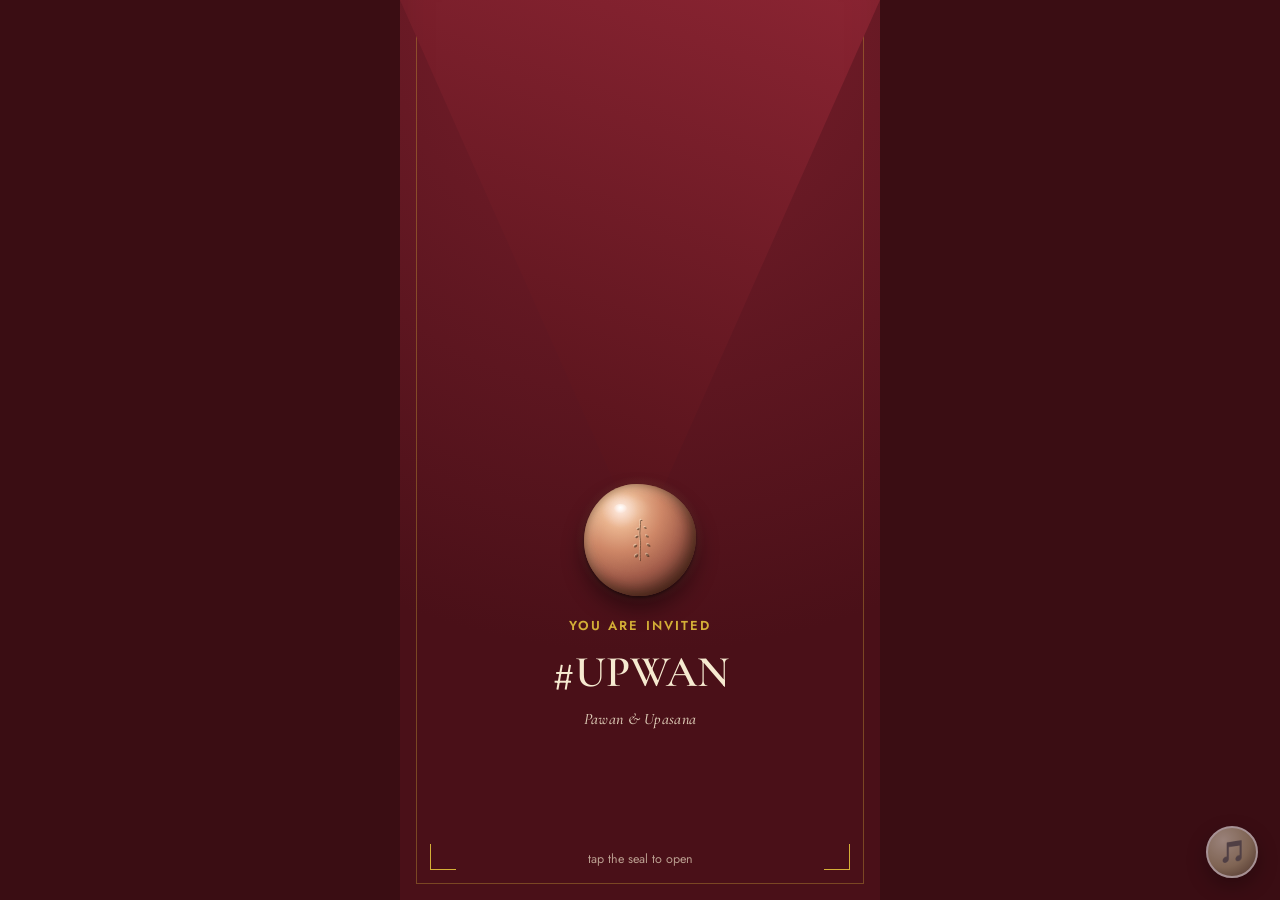
==== index.html @ dde5e122 "Move site to repo root so GitHub Pages can serve it Pages was set to serve from the repo root of mai" ====
<!DOCTYPE html>
<html lang="en">
<head>
<meta charset="UTF-8">
<meta name="viewport" content="width=device-width, initial-scale=1, maximum-scale=1, user-scalable=no">
<title>Pawan &amp; Upasana • #UPWAN MMXXVI</title>
<meta name="description" content="You're invited! Join Pawan &amp; Upasana's wedding celebrations — Haldi, Sangeet, Shubh Vivah &amp; Reception — 20&ndash;22 November 2026 in Bhimtal, Uttarakhand.">
<meta name="theme-color" content="#3a0d13">
<link rel="icon" href="data:image/svg+xml,%3Csvg xmlns='http://www.w3.org/2000/svg' viewBox='0 0 64 64'%3E%3Ccircle cx='32' cy='32' r='32' fill='%233a0d13'/%3E%3Cellipse cx='32' cy='44' rx='14' ry='5' fill='%237a4d10'/%3E%3Cpath d='M32 16 C24 28 24 38 32 42 C40 38 40 28 32 16 Z' fill='%23D4AF37'/%3E%3C/svg%3E">

<link rel="preconnect" href="https://fonts.googleapis.com">
<link rel="preconnect" href="https://fonts.gstatic.com" crossorigin>
<link href="https://fonts.googleapis.com/css2?family=Cormorant+Garamond:wght@500;600;700&family=Jost:wght@400;500;600&display=swap" rel="stylesheet">

<link rel="stylesheet" href="css/style.css">
</head>
<body>

<div class="app-shell">

  <!-- Greeting overlay: shown briefly right after the envelope opens -->
  <div id="greetingOverlay" class="greeting-overlay hidden">
    <div>
      <p>With Joy &amp; Blessings</p>
      <h2>Welcome</h2>
    </div>
  </div>

  <!-- Congratulations celebration: shown once the Save the Date tiles are all
       scratched, or automatically if the guest scrolls past without scratching.
       Confetti only, no overlaid text — the tiles right underneath already
       spell out the dates, so a floating "Join us 20-22 November..." line
       was just duplicating them in an ugly overlap. The burst itself is the
       celebration. -->
  <div id="congratsCelebration" class="congrats-celebration hidden">
    <div id="congratsConfetti" class="congrats-confetti-layer"></div>
  </div>

  <div class="card">

    <!-- ================= PAGE 1: ENVELOPE ================= -->
    <section id="page1" class="page1">
      <div class="deckle-border"></div>
      <div class="corner corner-tl"></div>
      <div class="corner corner-tr"></div>
      <div class="corner corner-bl"></div>
      <div class="corner corner-br"></div>

      <div id="envelopeFlap" class="envelope-flap"></div>
      <div id="envelopeGlow" class="envelope-glow"></div>

      <div class="page1-content">
        <div class="seal-wrap">
          <div id="sealHalo" class="seal-halo"></div>
          <div id="sealBurst" class="seal-burst"></div>
          <div id="sealParticles" class="seal-particles"></div>

          <button id="sealBtn" class="seal-btn" type="button" aria-label="Open the invitation">
            <div class="seal-face">
              <div class="seal-specular"></div>
              <svg class="seal-branch" viewBox="0 0 200 200">
                <defs>
                  <path id="sealLeaf" d="M0,0 C2,-5 9,-5 13,0 C9,5 2,5 0,0 Z" />
                  <g id="sealBranchShape">
                    <path class="seal-stem" d="M100,160 C97,132 103,112 99,92 C96,74 102,56 100,42" />
                    <use href="#sealLeaf" transform="translate(84,150) rotate(-42)" />
                    <use href="#sealLeaf" transform="translate(117,140) rotate(42)" />
                    <use href="#sealLeaf" transform="translate(81,120) rotate(-36) scale(0.94)" />
                    <use href="#sealLeaf" transform="translate(120,111) rotate(36) scale(0.94)" />
                    <use href="#sealLeaf" transform="translate(85,92) rotate(-30) scale(0.84)" />
                    <use href="#sealLeaf" transform="translate(116,85) rotate(30) scale(0.84)" />
                    <use href="#sealLeaf" transform="translate(90,68) rotate(-22) scale(0.68)" />
                    <use href="#sealLeaf" transform="translate(111,61) rotate(22) scale(0.68)" />
                    <use href="#sealLeaf" transform="translate(100,40) rotate(0) scale(0.5)" />
                  </g>
                </defs>
                <use href="#sealBranchShape" class="seal-emboss-dark" x="1.3" y="1.6" />
                <use href="#sealBranchShape" class="seal-emboss-light" x="-1.1" y="-1.1" />
              </svg>
            </div>
          </button>
        </div>

        <div class="page1-title">
          <p class="eyebrow">You Are Invited</p>
          <h1>#UPWAN</h1>
          <p class="page1-names">Pawan &amp; Upasana</p>
        </div>

        <div class="page1-spacer"></div>

        <p id="page1Hint" class="page1-hint">tap the seal to open</p>
      </div>
    </section>

    <!-- Falling petals shown while the envelope opens -->
    <div id="petalShower" class="petal-shower hidden"></div>

    <!-- ================= PAGE 2: CEREMONIES ================= -->
    <div id="page2" class="page2 hidden">
      <div class="temple-canopy"></div>
      <div class="lantern-rail">
        <div class="lantern-string left">
          <div class="lantern" style="top:14vh"></div>
          <div class="lantern" style="top:46vh; --flicker-delay:.6s"></div>
          <div class="lantern" style="top:78vh; --flicker-delay:1.2s"></div>
        </div>
        <div class="lantern-string right">
          <div class="lantern" style="top:22vh; --flicker-delay:.3s"></div>
          <div class="lantern" style="top:54vh; --flicker-delay:.9s"></div>
          <div class="lantern" style="top:86vh; --flicker-delay:1.5s"></div>
        </div>
      </div>
      <button id="backBtn" class="back-btn" type="button">← back</button>
      <div class="scene-dots" id="sceneDots"></div>

      <!-- Scene: Welcome / Save the Date -->
      <section id="savedateScene" class="scene scene-welcome">
        <div class="bouquet bg-tl"><div class="bouquet-inner"><span class="petal petal-1"></span><span class="petal petal-2"></span><span class="petal petal-3"></span><span class="petal petal-4"></span><span class="petal petal-5"></span><span class="leaf leaf-1"></span><span class="leaf leaf-2"></span></div></div>
        <div class="bouquet bg-br"><div class="bouquet-inner"><span class="petal petal-1"></span><span class="petal petal-2"></span><span class="petal petal-3"></span><span class="petal petal-4"></span><span class="petal petal-5"></span><span class="leaf leaf-1"></span><span class="leaf leaf-2"></span></div></div>
        <div class="mandala-glow"></div>
        <div class="bouquet mid-left"><div class="bouquet-inner"><span class="petal petal-1"></span><span class="petal petal-2"></span><span class="petal petal-3"></span><span class="petal petal-4"></span><span class="petal petal-5"></span><span class="leaf leaf-1"></span><span class="leaf leaf-2"></span></div></div>
        <div class="bouquet mid-right"><div class="bouquet-inner"><span class="petal petal-1"></span><span class="petal petal-2"></span><span class="petal petal-3"></span><span class="petal petal-4"></span><span class="petal petal-5"></span><span class="leaf leaf-1"></span><span class="leaf leaf-2"></span></div></div>

        <div class="ring-orbit outer"></div>
        <div class="ring-orbit inner"></div>
        <div class="sparkle" style="left:18%;top:22%;width:5px;height:5px;box-shadow:0 0 6px var(--accent)"></div>
        <div class="sparkle" style="right:16%;top:30%;width:4px;height:4px;box-shadow:0 0 5px var(--accent);animation-delay:.6s"></div>
        <div class="sparkle" style="left:24%;bottom:24%;width:6px;height:6px;box-shadow:0 0 7px var(--accent);animation-delay:1.1s"></div>
        <div class="sparkle" style="right:22%;bottom:30%;width:4px;height:4px;box-shadow:0 0 5px var(--accent);animation-delay:1.6s"></div>

        <div class="invocation">
          <span class="invocation-om">ॐ</span>
          <p class="invocation-line">श्री गणेशाय नमः</p>
          <p class="invocation-hosts">Mrs. Rani Pandey &amp; Mr. R.C. Pandey<br>joyfully invite you</p>
        </div>

        <p class="scene-eyebrow">Shubh Vivah</p>
        <h1 class="scene-title">Pawan &amp; Upasana</h1>

        <div class="savedate">
          <p class="savedate-label">✦ Save the Date ✦</p>
          <div class="scratch-grid">
            <div class="scratch-tile">
              <div class="scratch-reveal"><span class="reveal-main">20, 21 &amp; 22</span><span class="reveal-sub">तारीख</span></div>
              <canvas class="scratch-canvas"></canvas>
            </div>
            <div class="scratch-tile">
              <div class="scratch-reveal"><span class="reveal-main">NOVEMBER</span><span class="reveal-sub">नवम्बर</span></div>
              <canvas class="scratch-canvas"></canvas>
            </div>
            <div class="scratch-tile">
              <div class="scratch-reveal"><span class="reveal-main">2026</span><span class="reveal-sub">वर्ष</span></div>
              <canvas class="scratch-canvas"></canvas>
            </div>
          </div>
          <p class="savedate-hint">✧ scratch the gold tiles to reveal ✧</p>
        </div>

        <p class="scroll-hint">↓ scroll for the celebrations</p>

        <div class="diya-row">
          <div class="diya-mini"><div class="diya-base"></div><div class="diya-flame" style="animation-delay:0s"></div></div>
          <div class="diya-mini"><div class="diya-base"></div><div class="diya-flame" style="animation-delay:.3s"></div></div>
          <div class="diya-mini"><div class="diya-base"></div><div class="diya-flame" style="animation-delay:.6s"></div></div>
          <div class="diya-mini"><div class="diya-base"></div><div class="diya-flame" style="animation-delay:.9s"></div></div>
          <div class="diya-mini"><div class="diya-base"></div><div class="diya-flame" style="animation-delay:1.2s"></div></div>
        </div>
      </section>

      <!-- Scene: Haldi -->
      <section class="scene scene-haldi">
        <div class="bouquet bg-tl"><div class="bouquet-inner"><span class="petal petal-1"></span><span class="petal petal-2"></span><span class="petal petal-3"></span><span class="petal petal-4"></span><span class="petal petal-5"></span><span class="leaf leaf-1"></span><span class="leaf leaf-2"></span></div></div>
        <div class="bouquet bg-br"><div class="bouquet-inner"><span class="petal petal-1"></span><span class="petal petal-2"></span><span class="petal petal-3"></span><span class="petal petal-4"></span><span class="petal petal-5"></span><span class="leaf leaf-1"></span><span class="leaf leaf-2"></span></div></div>
        <div class="mandala-glow"></div>
        <div class="bouquet mid-left"><div class="bouquet-inner"><span class="petal petal-1"></span><span class="petal petal-2"></span><span class="petal petal-3"></span><span class="petal petal-4"></span><span class="petal petal-5"></span><span class="leaf leaf-1"></span><span class="leaf leaf-2"></span></div></div>
        <div class="bouquet mid-right"><div class="bouquet-inner"><span class="petal petal-1"></span><span class="petal petal-2"></span><span class="petal petal-3"></span><span class="petal petal-4"></span><span class="petal petal-5"></span><span class="leaf leaf-1"></span><span class="leaf leaf-2"></span></div></div>

        <div class="sparkle" style="left:16%;top:18%;width:5px;height:5px;background:#fff3c4;box-shadow:0 0 7px #fff3c4"></div>
        <div class="sparkle" style="right:14%;top:26%;width:4px;height:4px;background:#fff3c4;box-shadow:0 0 6px #fff3c4;animation-delay:.5s"></div>
        <div class="sparkle" style="left:22%;bottom:20%;width:5px;height:5px;background:#fff3c4;box-shadow:0 0 7px #fff3c4;animation-delay:1s"></div>
        <div class="sparkle" style="right:20%;bottom:26%;width:4px;height:4px;background:#fff3c4;box-shadow:0 0 6px #fff3c4;animation-delay:1.5s"></div>

        <div class="diya">
          <div class="diya-base"></div>
          <div class="diya-flame"></div>
        </div>
        <div class="title-flourish"><span class="fl-dot"></span><span class="fl-line"></span><span class="fl-mark">❀</span><span class="fl-line"></span><span class="fl-dot"></span></div>
        <h2 class="scene-title">Haldi</h2>
        <p class="scene-title-hindi">हल्दी</p>

        <!-- add_placeholder: assets/media/haldi.mp4 (or .webm/.jpg/.png) -->
        <div class="media-slot rect" data-slot="haldi" data-alt="Haldi ceremony">
          <div class="temple-pillar temple-pillar-l"></div>
          <div class="temple-pillar temple-pillar-r"></div>
          <div class="temple-garland"></div>
          <div class="temple-medallion"></div>
          <div class="media-slot-placeholder" style="background:linear-gradient(160deg,#ffe9a8,#f6b93b)">
            <div class="glow-orb" style="left:14%;top:20%;width:60px;height:60px"></div>
            <div class="glow-orb" style="right:16%;top:50%;width:80px;height:80px;animation-delay:1s"></div>
            <div class="glow-orb" style="left:38%;bottom:10%;width:50px;height:50px;animation-delay:.5s"></div>
            <div class="mini-flame" style="left:20%;bottom:16px;width:10px;height:16px;animation-delay:.2s"></div>
            <div class="mini-flame" style="right:24%;top:22px;width:8px;height:13px;animation-delay:.7s"></div>
          </div>
        </div>

        <p class="scene-date">20 November 2026 · 10:00 AM onwards</p>
        <a class="calendar-link" data-cal="haldi" href="#" target="_blank" rel="noopener">+ Add to Calendar</a>
        <div class="ceremony-countdown" data-countdown="haldi">
          <div class="cd-unit"><span class="cd-num" data-cd="d">00</span><span class="cd-unit-label">Days</span></div>
          <div class="cd-unit"><span class="cd-num" data-cd="h">00</span><span class="cd-unit-label">Hrs</span></div>
          <div class="cd-unit"><span class="cd-num" data-cd="m">00</span><span class="cd-unit-label">Min</span></div>
          <div class="cd-unit"><span class="cd-num" data-cd="s">00</span><span class="cd-unit-label">Sec</span></div>
        </div>

        <div class="diya-row">
          <div class="diya-mini"><div class="diya-base"></div><div class="diya-flame" style="animation-delay:0s"></div></div>
          <div class="diya-mini"><div class="diya-base"></div><div class="diya-flame" style="animation-delay:.3s"></div></div>
          <div class="diya-mini"><div class="diya-base"></div><div class="diya-flame" style="animation-delay:.6s"></div></div>
          <div class="diya-mini"><div class="diya-base"></div><div class="diya-flame" style="animation-delay:.9s"></div></div>
          <div class="diya-mini"><div class="diya-base"></div><div class="diya-flame" style="animation-delay:1.2s"></div></div>
        </div>
      </section>

      <!-- Scene: Sangeet -->
      <section class="scene scene-sangeet">
        <div class="bouquet bg-tl"><div class="bouquet-inner"><span class="petal petal-1"></span><span class="petal petal-2"></span><span class="petal petal-3"></span><span class="petal petal-4"></span><span class="petal petal-5"></span><span class="leaf leaf-1"></span><span class="leaf leaf-2"></span></div></div>
        <div class="bouquet bg-br"><div class="bouquet-inner"><span class="petal petal-1"></span><span class="petal petal-2"></span><span class="petal petal-3"></span><span class="petal petal-4"></span><span class="petal petal-5"></span><span class="leaf leaf-1"></span><span class="leaf leaf-2"></span></div></div>
        <div class="mandala-glow"></div>
        <div class="bouquet mid-left"><div class="bouquet-inner"><span class="petal petal-1"></span><span class="petal petal-2"></span><span class="petal petal-3"></span><span class="petal petal-4"></span><span class="petal petal-5"></span><span class="leaf leaf-1"></span><span class="leaf leaf-2"></span></div></div>
        <div class="bouquet mid-right"><div class="bouquet-inner"><span class="petal petal-1"></span><span class="petal petal-2"></span><span class="petal petal-3"></span><span class="petal petal-4"></span><span class="petal petal-5"></span><span class="leaf leaf-1"></span><span class="leaf leaf-2"></span></div></div>

        <div class="drift-petal" style="top:18%;left:14%;width:8px;height:8px"></div>
        <div class="drift-petal" style="top:70%;right:16%;width:10px;height:10px;animation-delay:.4s"></div>
        <div class="drift-petal" style="top:40%;right:22%;width:6px;height:6px;animation-delay:.8s"></div>
        <div class="drift-petal" style="top:56%;left:10%;width:7px;height:7px;animation-delay:1.2s"></div>
        <div class="drift-petal" style="top:14%;right:30%;width:5px;height:5px;animation-delay:1.6s"></div>

        <div class="peacock-feather pf-left"></div>
        <div class="peacock-feather pf-right"></div>

        <div class="title-flourish"><span class="fl-dot"></span><span class="fl-line"></span><span class="fl-mark">❀</span><span class="fl-line"></span><span class="fl-dot"></span></div>
        <h2 class="scene-title">Sangeet</h2>
        <p class="scene-title-hindi">संगीत संध्या</p>

        <!-- add_placeholder: assets/media/sangeet.mp4 (or .webm/.jpg/.png) -->
        <div class="media-slot rect" data-slot="sangeet" data-alt="Sangeet celebration">
          <div class="temple-pillar temple-pillar-l"></div>
          <div class="temple-pillar temple-pillar-r"></div>
          <div class="temple-garland"></div>
          <div class="temple-medallion"></div>
          <div class="media-slot-placeholder" style="background:radial-gradient(circle at 50% 40%,#a83a68,#4a1030 80%)">
            <div class="mini-sparkle" style="left:24%;top:30%;width:5px;height:5px;box-shadow:0 0 6px #fff"></div>
            <div class="mini-sparkle" style="right:22%;top:22%;width:4px;height:4px;box-shadow:0 0 5px #fff;animation-delay:.5s"></div>
            <div class="mini-sparkle" style="left:34%;bottom:24%;width:6px;height:6px;box-shadow:0 0 7px #fff;animation-delay:1s"></div>
            <div class="mini-sparkle" style="right:30%;bottom:30%;width:4px;height:4px;box-shadow:0 0 5px #fff;animation-delay:1.4s"></div>
          </div>
        </div>

        <p class="scene-date">20 November 2026 · 5:00 PM onwards</p>
        <a class="calendar-link" data-cal="sangeet" href="#" target="_blank" rel="noopener">+ Add to Calendar</a>
        <div class="ceremony-countdown" data-countdown="sangeet">
          <div class="cd-unit"><span class="cd-num" data-cd="d">00</span><span class="cd-unit-label">Days</span></div>
          <div class="cd-unit"><span class="cd-num" data-cd="h">00</span><span class="cd-unit-label">Hrs</span></div>
          <div class="cd-unit"><span class="cd-num" data-cd="m">00</span><span class="cd-unit-label">Min</span></div>
          <div class="cd-unit"><span class="cd-num" data-cd="s">00</span><span class="cd-unit-label">Sec</span></div>
        </div>

        <div class="diya-row">
          <div class="diya-mini"><div class="diya-base"></div><div class="diya-flame" style="animation-delay:0s"></div></div>
          <div class="diya-mini"><div class="diya-base"></div><div class="diya-flame" style="animation-delay:.3s"></div></div>
          <div class="diya-mini"><div class="diya-base"></div><div class="diya-flame" style="animation-delay:.6s"></div></div>
          <div class="diya-mini"><div class="diya-base"></div><div class="diya-flame" style="animation-delay:.9s"></div></div>
          <div class="diya-mini"><div class="diya-base"></div><div class="diya-flame" style="animation-delay:1.2s"></div></div>
        </div>
      </section>

      <!-- Scene: Shubh Vivah -->
      <section class="scene scene-vivah">
        <div class="bouquet bg-tl"><div class="bouquet-inner"><span class="petal petal-1"></span><span class="petal petal-2"></span><span class="petal petal-3"></span><span class="petal petal-4"></span><span class="petal petal-5"></span><span class="leaf leaf-1"></span><span class="leaf leaf-2"></span></div></div>
        <div class="bouquet bg-br"><div class="bouquet-inner"><span class="petal petal-1"></span><span class="petal petal-2"></span><span class="petal petal-3"></span><span class="petal petal-4"></span><span class="petal petal-5"></span><span class="leaf leaf-1"></span><span class="leaf leaf-2"></span></div></div>
        <div class="mandala-glow"></div>
        <div class="bouquet mid-left"><div class="bouquet-inner"><span class="petal petal-1"></span><span class="petal petal-2"></span><span class="petal petal-3"></span><span class="petal petal-4"></span><span class="petal petal-5"></span><span class="leaf leaf-1"></span><span class="leaf leaf-2"></span></div></div>
        <div class="bouquet mid-right"><div class="bouquet-inner"><span class="petal petal-1"></span><span class="petal petal-2"></span><span class="petal petal-3"></span><span class="petal petal-4"></span><span class="petal petal-5"></span><span class="leaf leaf-1"></span><span class="leaf leaf-2"></span></div></div>

        <div class="ring-orbit vivah-outer"></div>
        <div class="ring-orbit vivah-inner"></div>
        <div class="sparkle" style="left:14%;top:20%;width:5px;height:5px;box-shadow:0 0 7px var(--accent)"></div>
        <div class="sparkle" style="right:16%;top:16%;width:4px;height:4px;box-shadow:0 0 6px var(--accent);animation-delay:.7s"></div>
        <div class="sparkle" style="left:18%;bottom:18%;width:5px;height:5px;box-shadow:0 0 7px var(--accent);animation-delay:1.3s"></div>
        <div class="sparkle" style="right:14%;bottom:24%;width:4px;height:4px;box-shadow:0 0 6px var(--accent);animation-delay:1.9s"></div>

        <div class="kalash"></div>
        <div class="title-flourish"><span class="fl-dot"></span><span class="fl-line"></span><span class="fl-mark">❀</span><span class="fl-line"></span><span class="fl-dot"></span></div>
        <h2 class="scene-title">Shubh Vivah</h2>
        <p class="scene-title-hindi">पावन शुभ विवाह</p>

        <!-- add_placeholder: assets/media/vivah.mp4 (or .webm/.jpg/.png) -->
        <div class="media-slot rect" data-slot="vivah" data-alt="Shubh Vivah ceremony">
          <div class="temple-pillar temple-pillar-l"></div>
          <div class="temple-pillar temple-pillar-r"></div>
          <div class="temple-garland"></div>
          <div class="temple-medallion"></div>
          <div class="media-slot-placeholder" style="background:radial-gradient(circle at 50% 40%,#7a1f2c,#3a0d13 85%)">
            <div class="gold-swirl"></div>
            <div class="gold-ring"></div>
          </div>
        </div>

        <p class="scene-date">21 November 2026 · 11:00 AM onwards</p>
        <a class="calendar-link" data-cal="vivah" href="#" target="_blank" rel="noopener">+ Add to Calendar</a>
        <div class="ceremony-countdown" data-countdown="vivah">
          <div class="cd-unit"><span class="cd-num" data-cd="d">00</span><span class="cd-unit-label">Days</span></div>
          <div class="cd-unit"><span class="cd-num" data-cd="h">00</span><span class="cd-unit-label">Hrs</span></div>
          <div class="cd-unit"><span class="cd-num" data-cd="m">00</span><span class="cd-unit-label">Min</span></div>
          <div class="cd-unit"><span class="cd-num" data-cd="s">00</span><span class="cd-unit-label">Sec</span></div>
        </div>

        <div class="diya-row">
          <div class="diya-mini"><div class="diya-base"></div><div class="diya-flame" style="animation-delay:0s"></div></div>
          <div class="diya-mini"><div class="diya-base"></div><div class="diya-flame" style="animation-delay:.3s"></div></div>
          <div class="diya-mini"><div class="diya-base"></div><div class="diya-flame" style="animation-delay:.6s"></div></div>
          <div class="diya-mini"><div class="diya-base"></div><div class="diya-flame" style="animation-delay:.9s"></div></div>
          <div class="diya-mini"><div class="diya-base"></div><div class="diya-flame" style="animation-delay:1.2s"></div></div>
        </div>
      </section>

      <!-- Scene: Reception -->
      <section class="scene scene-reception">
        <div class="bouquet bg-tl"><div class="bouquet-inner"><span class="petal petal-1"></span><span class="petal petal-2"></span><span class="petal petal-3"></span><span class="petal petal-4"></span><span class="petal petal-5"></span><span class="leaf leaf-1"></span><span class="leaf leaf-2"></span></div></div>
        <div class="bouquet bg-br"><div class="bouquet-inner"><span class="petal petal-1"></span><span class="petal petal-2"></span><span class="petal petal-3"></span><span class="petal petal-4"></span><span class="petal petal-5"></span><span class="leaf leaf-1"></span><span class="leaf leaf-2"></span></div></div>
        <div class="mandala-glow"></div>
        <div class="bouquet mid-left"><div class="bouquet-inner"><span class="petal petal-1"></span><span class="petal petal-2"></span><span class="petal petal-3"></span><span class="petal petal-4"></span><span class="petal petal-5"></span><span class="leaf leaf-1"></span><span class="leaf leaf-2"></span></div></div>
        <div class="bouquet mid-right"><div class="bouquet-inner"><span class="petal petal-1"></span><span class="petal petal-2"></span><span class="petal petal-3"></span><span class="petal petal-4"></span><span class="petal petal-5"></span><span class="leaf leaf-1"></span><span class="leaf leaf-2"></span></div></div>

        <div class="bloom"></div>
        <div class="drift-petal" style="top:16%;left:12%;width:7px;height:7px;background:rgba(212,175,55,.4)"></div>
        <div class="drift-petal" style="top:64%;right:14%;width:8px;height:8px;background:rgba(212,175,55,.35);animation-delay:.5s"></div>
        <div class="drift-petal" style="top:32%;right:20%;width:6px;height:6px;background:rgba(212,175,55,.4);animation-delay:1s"></div>
        <div class="title-flourish"><span class="fl-dot"></span><span class="fl-line"></span><span class="fl-mark">❀</span><span class="fl-line"></span><span class="fl-dot"></span></div>
        <h2 class="scene-title">Grand Reception</h2>
        <p class="scene-title-hindi">आशीर्वाद समारोह</p>

        <!-- add_placeholder: assets/media/reception.mp4 (or .webm/.jpg/.png) -->
        <div class="media-slot rect" data-slot="reception" data-alt="Grand Reception">
          <div class="temple-pillar temple-pillar-l"></div>
          <div class="temple-pillar temple-pillar-r"></div>
          <div class="temple-garland"></div>
          <div class="temple-medallion"></div>
          <div class="media-slot-placeholder" style="background:linear-gradient(160deg,#f8ecd6,#d9b877)">
            <div class="mini-bloom" style="left:50%;top:50%;transform:translate(-50%,-50%);width:60px;height:60px"></div>
            <div class="mini-bloom" style="left:32%;top:38%;width:22px;height:22px;animation-delay:.4s"></div>
            <div class="mini-bloom" style="right:28%;bottom:32%;width:18px;height:18px;animation-delay:.8s"></div>
          </div>
        </div>

        <p class="scene-date">22 November 2026 · 12:00 PM onwards</p>
        <a class="calendar-link" data-cal="reception" href="#" target="_blank" rel="noopener">+ Add to Calendar</a>
        <div class="ceremony-countdown" data-countdown="reception">
          <div class="cd-unit"><span class="cd-num" data-cd="d">00</span><span class="cd-unit-label">Days</span></div>
          <div class="cd-unit"><span class="cd-num" data-cd="h">00</span><span class="cd-unit-label">Hrs</span></div>
          <div class="cd-unit"><span class="cd-num" data-cd="m">00</span><span class="cd-unit-label">Min</span></div>
          <div class="cd-unit"><span class="cd-num" data-cd="s">00</span><span class="cd-unit-label">Sec</span></div>
        </div>

        <div class="diya-row">
          <div class="diya-mini"><div class="diya-base"></div><div class="diya-flame" style="animation-delay:0s"></div></div>
          <div class="diya-mini"><div class="diya-base"></div><div class="diya-flame" style="animation-delay:.3s"></div></div>
          <div class="diya-mini"><div class="diya-base"></div><div class="diya-flame" style="animation-delay:.6s"></div></div>
          <div class="diya-mini"><div class="diya-base"></div><div class="diya-flame" style="animation-delay:.9s"></div></div>
          <div class="diya-mini"><div class="diya-base"></div><div class="diya-flame" style="animation-delay:1.2s"></div></div>
        </div>
      </section>

      <!-- Scene: Venue + RSVP -->
      <section class="scene scene-venue">
        <div class="bouquet bg-tl"><div class="bouquet-inner"><span class="petal petal-1"></span><span class="petal petal-2"></span><span class="petal petal-3"></span><span class="petal petal-4"></span><span class="petal petal-5"></span><span class="leaf leaf-1"></span><span class="leaf leaf-2"></span></div></div>
        <div class="bouquet bg-br"><div class="bouquet-inner"><span class="petal petal-1"></span><span class="petal petal-2"></span><span class="petal petal-3"></span><span class="petal petal-4"></span><span class="petal petal-5"></span><span class="leaf leaf-1"></span><span class="leaf leaf-2"></span></div></div>
        <div class="mandala-glow"></div>
        <div class="bouquet mid-left"><div class="bouquet-inner"><span class="petal petal-1"></span><span class="petal petal-2"></span><span class="petal petal-3"></span><span class="petal petal-4"></span><span class="petal petal-5"></span><span class="leaf leaf-1"></span><span class="leaf leaf-2"></span></div></div>
        <div class="bouquet mid-right"><div class="bouquet-inner"><span class="petal petal-1"></span><span class="petal petal-2"></span><span class="petal petal-3"></span><span class="petal petal-4"></span><span class="petal petal-5"></span><span class="leaf leaf-1"></span><span class="leaf leaf-2"></span></div></div>
        <div class="sparkle" style="left:12%;top:14%;width:5px;height:5px;background:#7fbfae;box-shadow:0 0 6px #7fbfae"></div>
        <div class="sparkle" style="right:14%;top:20%;width:4px;height:4px;background:#7fbfae;box-shadow:0 0 5px #7fbfae;animation-delay:.8s"></div>

        <p class="scene-eyebrow">Venue</p>
        <h2>Hotel Neelesh Inn</h2>
        <p class="venue-sub">Bhimtal Lake, Nainital District, Uttarakhand</p>
        <div class="title-flourish"><span class="fl-dot"></span><span class="fl-line"></span><span class="fl-mark">❀</span><span class="fl-line"></span><span class="fl-dot"></span></div>

        <div class="lotus standalone"><span class="petal"></span><span class="petal"></span><span class="petal"></span><span class="petal"></span><span class="petal"></span></div>

        <p class="venue-blurb">A quiet Himalayan lake town in the Kumaon foothills — calmer, greener, and less crowded than nearby Nainital.</p>

        <a href="https://www.google.com/maps?um=1&ie=UTF-8&fb=1&gl=in&sa=X&geocode=KQ37fEqGl6A5MdCy8UoZFBso&daddr=Nainital+near+bhimtal+lake,+Uttarakhand+263136" target="_blank" rel="noopener" class="pill-btn">Get Directions →</a>

        <div class="divider"></div>

        <p class="rsvp-heading">RSVP</p>
        <form id="rsvpForm" class="rsvp-form">
          <input id="rsvpName" class="rsvp-input" type="text" placeholder="Your name" required>
          <select id="rsvpGuests" class="rsvp-select">
            <option value="1">1 Guest</option>
            <option value="2">2 Guests</option>
            <option value="3">3 Guests</option>
            <option value="4">4 Guests</option>
            <option value="5+">5+ Guests</option>
          </select>
          <div class="rsvp-radios">
            <label><input type="radio" name="attending" value="Joyfully Attending" checked> Attending</label>
            <label><input type="radio" name="attending" value="Regretfully Declining"> Regrets</label>
          </div>
          <button type="submit" class="pill-btn">Send RSVP</button>
        </form>
      </section>

      <!-- Scene: Thank You (closing) -->
      <section class="scene scene-thankyou">
        <div class="bouquet bg-tl"><div class="bouquet-inner"><span class="petal petal-1"></span><span class="petal petal-2"></span><span class="petal petal-3"></span><span class="petal petal-4"></span><span class="petal petal-5"></span><span class="leaf leaf-1"></span><span class="leaf leaf-2"></span></div></div>
        <div class="bouquet bg-br"><div class="bouquet-inner"><span class="petal petal-1"></span><span class="petal petal-2"></span><span class="petal petal-3"></span><span class="petal petal-4"></span><span class="petal petal-5"></span><span class="leaf leaf-1"></span><span class="leaf leaf-2"></span></div></div>
        <div class="mandala-glow"></div>
        <div class="bouquet mid-left"><div class="bouquet-inner"><span class="petal petal-1"></span><span class="petal petal-2"></span><span class="petal petal-3"></span><span class="petal petal-4"></span><span class="petal petal-5"></span><span class="leaf leaf-1"></span><span class="leaf leaf-2"></span></div></div>
        <div class="bouquet mid-right"><div class="bouquet-inner"><span class="petal petal-1"></span><span class="petal petal-2"></span><span class="petal petal-3"></span><span class="petal petal-4"></span><span class="petal petal-5"></span><span class="leaf leaf-1"></span><span class="leaf leaf-2"></span></div></div>

        <div class="title-flourish"><span class="fl-dot"></span><span class="fl-line"></span><span class="fl-mark">❀</span><span class="fl-line"></span><span class="fl-dot"></span></div>
        <h2 class="scene-title">With Love &amp; Gratitude</h2>
        <p class="scene-title-hindi">धन्यवाद</p>
        <p class="thankyou-text">Your presence is the greatest gift we could ask for.<br>We can't wait to celebrate with you.</p>
        <p class="thankyou-signoff">— Pawan &amp; Upasana</p>

        <div class="diya-row">
          <div class="diya-mini"><div class="diya-base"></div><div class="diya-flame" style="animation-delay:0s"></div></div>
          <div class="diya-mini"><div class="diya-base"></div><div class="diya-flame" style="animation-delay:.3s"></div></div>
          <div class="diya-mini"><div class="diya-base"></div><div class="diya-flame" style="animation-delay:.6s"></div></div>
          <div class="diya-mini"><div class="diya-base"></div><div class="diya-flame" style="animation-delay:.9s"></div></div>
          <div class="diya-mini"><div class="diya-base"></div><div class="diya-flame" style="animation-delay:1.2s"></div></div>
        </div>
      </section>

    </div>
  </div>
</div>

<button id="musicBtn" class="music-pill paused" type="button" title="Toggle music" aria-label="Toggle background music">🎵</button>
<!-- Auto-starts as soon as the envelope opens onto page 2 (see js/app.js) — the music toggle button still lets guests pause/resume it. -->
<audio id="bgAudio" loop preload="auto">
  <source src="assets/audio/aaj-se-teri.mp4" type="audio/mp4">
</audio>

<script src="js/app.js"></script>
</body>
</html>
---- css/style.css ----
/* ==========================================================================
   #UPWAN — Pawan & Upasana wedding invitation
   Envelope opening intro + scroll-snap ceremony scenes
   ========================================================================== */

:root {
  /* Accent gold — swap for a different shade, options used in the original design:
     #D4AF37 (default), #C9A227, #E8C77E, #B7935A */
  --accent: #D4AF37;
  --accent-soft: rgba(212, 175, 55, 0.35);
  --cream: #f6ead0;

  /* Envelope tone — "Deep Red" (default). To use "Deep Green" instead, swap these
     three variables for the values in the commented block below. */
  --envelope-deep: #3a0d13;
  --envelope-bg: radial-gradient(circle at 50% 0%, #7a1f2c, #4a1018 70%);
  --flap-bg: linear-gradient(200deg, #8a2432, #4d1017);

  /*
  Deep Green alternative:
  --envelope-deep: #0c261c;
  --envelope-bg: radial-gradient(circle at 50% 0%, #1f4a37, #102a1f 70%);
  --flap-bg: linear-gradient(200deg, #235a42, #0f2c20);
  */

  /* Layered Botanical theme palette — marigold, rose, jasmine, lotus + rose-gold foil */
  --marigold: #f6a623;
  --rose: #e0728f;
  --jasmine: #fff8ec;
  --lotus: #d98fc0;
  --rose-gold: linear-gradient(135deg, #f7d9b4, #e0a978 50%, #b9793f);
}

* { box-sizing: border-box; }

html, body {
  margin: 0;
  padding: 0;
  height: 100%;
}

body {
  background: #e9e2d2;
  font-family: 'Jost', sans-serif;
  color: var(--cream);
}

h1, h2, h3, p {
  margin: 0;
}

/* ==========================================================================
   Layout shell
   ========================================================================== */

.app-shell {
  min-height: 100vh;
  width: 100%;
  background: var(--envelope-deep);
  display: flex;
  justify-content: center;
  position: relative;
}

/* Temple garland canopy — a dense two-tier marigold + jasmine swag pinned
   across every Page 2 scene, the way garlands are strung between pillars at
   a mandap. A soft warm glow spills down from it like light under a temple
   canopy. Replaces the earlier thin single-line toran. */
.temple-canopy {
  position: fixed;
  top: 0;
  left: 50%;
  transform: translateX(-50%);
  width: 100%;
  max-width: 480px;
  height: 76px;
  z-index: 60;
  pointer-events: none;
}
.temple-canopy::before {
  content: '';
  position: absolute;
  inset: 0;
  background-image: url("data:image/svg+xml,%3Csvg viewBox='0 0 160 90' width='160' height='90' xmlns='http://www.w3.org/2000/svg'%3E%3Cpath d='M0 6 Q 40 58 80 6 Q 120 58 160 6' fill='none' stroke='%23fff3d2' stroke-width='9' stroke-linecap='round' stroke-dasharray='2 6'/%3E%3Cpath d='M0 13 Q 40 78 80 13 Q 120 78 160 13' fill='none' stroke='%23e2660f' stroke-width='10' stroke-linecap='round' stroke-dasharray='2 6'/%3E%3Cpath d='M0 13 Q 40 78 80 13 Q 120 78 160 13' fill='none' stroke='%23ffc93c' stroke-width='4' stroke-linecap='round' stroke-dasharray='2 6'/%3E%3Cpolygon points='40,52 47,72 33,72' fill='%232e7d4f'/%3E%3Cpolygon points='120,52 127,72 113,72' fill='%232e7d4f'/%3E%3Ccircle cx='40' cy='80' r='6' fill='%23a51d3a'/%3E%3Ccircle cx='120' cy='80' r='6' fill='%23a51d3a'/%3E%3Cpolygon points='0,4 6,20 -6,20' fill='%232e7d4f'/%3E%3Cpolygon points='80,4 86,20 74,20' fill='%232e7d4f'/%3E%3Cpolygon points='160,4 166,20 154,20' fill='%232e7d4f'/%3E%3C/svg%3E");
  background-repeat: repeat-x;
  background-size: 108px 68px;
  filter: drop-shadow(0 4px 6px rgba(0, 0, 0, 0.35));
}
.temple-canopy::after {
  content: '';
  position: absolute;
  left: 0;
  right: 0;
  top: 0;
  height: 220px;
  background: radial-gradient(ellipse at 50% 0%, rgba(255, 214, 130, 0.28), transparent 72%);
}

/* Hanging lantern strings down both edges — pinned across every Page 2
   scene, like a mandap's diya lights. Each `.lantern` is a chain (::before)
   + glowing brass body (::after) that flickers gently. */
.lantern-rail {
  position: fixed;
  top: 0;
  left: 50%;
  transform: translateX(-50%);
  width: 100%;
  max-width: 480px;
  height: 100vh;
  z-index: 55;
  pointer-events: none;
}
.lantern-string { position: absolute; top: 0; width: 30px; height: 100%; }
.lantern-string.left { left: 2px; }
.lantern-string.right { right: 2px; }
.lantern { position: absolute; left: 50%; width: 20px; height: 24px; transform: translateX(-50%); }
.lantern::before {
  content: '';
  position: absolute;
  left: 50%;
  top: -22px;
  width: 1px;
  height: 22px;
  background: linear-gradient(rgba(212, 175, 55, 0), rgba(212, 175, 55, 0.6));
  transform: translateX(-50%);
}
.lantern::after {
  content: '';
  position: absolute;
  inset: 0;
  border-radius: 7px 7px 11px 11px;
  background: radial-gradient(circle at 38% 28%, #ffedb0, var(--accent) 60%, #6e4f11 100%);
  box-shadow: 0 0 12px rgba(255, 205, 90, 0.65), inset 0 -4px 6px rgba(0, 0, 0, 0.25);
  animation: flicker 2.4s ease-in-out infinite;
  animation-delay: var(--flicker-delay, 0s);
}

.card {
  width: 100%;
  max-width: 480px;
  min-height: 100vh;
  position: relative;
  overflow: hidden;
  background: var(--envelope-bg);
}

.hidden { display: none !important; }

/* ==========================================================================
   PAGE 1 — envelope
   ========================================================================== */

.page1 {
  min-height: 100vh;
  position: relative;
  overflow: hidden;
  perspective: 2000px;
}
/* The envelope dissolves away as page 2 fades in behind it, instead of an
   abrupt display:none cut — a proper crossfade rather than a hard swap. */
.page1.exiting {
  position: absolute;
  inset: 0;
  z-index: 6;
  opacity: 0;
  pointer-events: none;
  transition: opacity 0.85s ease;
}

/* deckle border frame + corner ticks */
.deckle-border {
  position: absolute;
  inset: 16px;
  border: 1px solid var(--accent-soft);
  pointer-events: none;
}
.corner {
  position: absolute;
  width: 26px;
  height: 26px;
  pointer-events: none;
}
.corner-tl { top: 30px; left: 30px; border-top: 1.5px solid var(--accent); border-left: 1.5px solid var(--accent); }
.corner-tr { top: 30px; right: 30px; border-top: 1.5px solid var(--accent); border-right: 1.5px solid var(--accent); }
.corner-bl { bottom: 30px; left: 30px; border-bottom: 1.5px solid var(--accent); border-left: 1.5px solid var(--accent); }
.corner-br { bottom: 30px; right: 30px; border-bottom: 1.5px solid var(--accent); border-right: 1.5px solid var(--accent); }

.envelope-flap {
  position: absolute;
  top: 0; left: 0; right: 0;
  height: 60%;
  clip-path: polygon(0 0, 100% 0, 50% 100%);
  background: var(--flap-bg);
  transform-origin: top center;
  transform-style: preserve-3d;
  box-shadow: inset 0 -40px 60px -30px rgba(0, 0, 0, 0.35);
  transition: box-shadow 2.3s ease;
}
/* A slow, symmetric ease (rather than the old linear flip) so the flap
   glides open with a graceful lift-and-settle instead of a mechanical spin. */
.envelope-flap.opened {
  animation: flapOpen 2.3s cubic-bezier(0.65, 0, 0.35, 1) forwards;
  box-shadow: inset 0 -60px 90px -30px rgba(0, 0, 0, 0.5);
}

.envelope-glow {
  position: absolute;
  top: 52%; left: 50%;
  width: 240px; height: 240px;
  border-radius: 50%;
  background: radial-gradient(circle, rgba(255, 222, 150, 0.6), transparent 70%);
  filter: blur(10px);
  pointer-events: none;
  opacity: 0;
  transform: translate(-50%, -50%) scale(0.7);
  transition: opacity 2.3s cubic-bezier(0.65, 0, 0.35, 1) 0.1s, transform 2.3s cubic-bezier(0.65, 0, 0.35, 1) 0.1s;
}
.envelope-glow.opened {
  opacity: 1;
  transform: translate(-50%, -50%) scale(1.15);
}

.page1-content {
  position: absolute;
  top: 60%; left: 0; right: 0; bottom: 0;
  display: flex;
  flex-direction: column;
  align-items: center;
  padding: 0 24px 32px;
}

.seal-wrap {
  position: relative;
  flex: none;
  margin-top: -56px;
  width: 112px;
  height: 112px;
}

.seal-halo {
  position: absolute;
  left: 50%; top: 50%;
  width: 130px; height: 130px;
  border-radius: 50%;
  background: radial-gradient(circle, rgba(255, 215, 140, 0.4), transparent 70%);
  pointer-events: none;
  transform: translate(-50%, -50%);
  animation: haloBreathe 2.6s ease-in-out infinite;
}
.seal-halo.cracking { animation: none; opacity: 0; transition: opacity 0.2s ease; }

.seal-burst {
  position: absolute;
  left: 50%; top: 50%;
  width: 112px; height: 112px;
  border-radius: 50%;
  border: 2px solid var(--accent);
  pointer-events: none;
  transform: translate(-50%, -50%);
  opacity: 0;
}
.seal-burst.cracking { animation: burstPulse 1.3s ease-out 0.12s forwards; }

.seal-particles {
  position: absolute;
  inset: 0;
  pointer-events: none;
}
.seal-particle {
  position: absolute;
  bottom: 50%;
  border-radius: 50%;
  background: var(--accent);
  box-shadow: 0 0 6px var(--accent);
  pointer-events: none;
}

.seal-btn {
  position: absolute;
  inset: 0;
  width: 112px;
  height: 112px;
  border: none;
  background: none;
  cursor: pointer;
  padding: 0;
  z-index: 5;
}
.seal-btn.cracking {
  animation: sealGlow 1s ease-out 0.15s forwards;
  pointer-events: none;
}

/* Realistic wax seal (Rosé Gold) — an organic, not-quite-circular edge, a
   two-layer contact shadow, a broad soft sheen plus a tiny sharp specular
   dot (that pairing is what reads as "wet gloss" rather than flat paint),
   fine grain, and an embossed olive branch pressed into the center. */
.seal-face {
  width: 112px; height: 112px;
  border-radius: 47% 53% 51% 49% / 51% 47% 53% 49%;
  background: radial-gradient(circle at 32% 23%, #ffe3d6 0%, #eab48f 16%, #cf8868 36%, #a35c4a 60%, #6e3a30 85%, #452420 100%);
  box-shadow:
    0 2px 3px rgba(0, 0, 0, 0.4),
    0 12px 22px rgba(0, 0, 0, 0.45),
    inset 0 0 11px rgba(40, 20, 0, 0.4),
    inset -7px -8px 14px rgba(20, 10, 0, 0.4),
    inset 6px 7px 11px rgba(255, 240, 200, 0.2);
  position: relative;
}
.seal-face::before {
  /* fine wax grain */
  content: '';
  position: absolute; inset: 0;
  border-radius: inherit;
  opacity: 0.14;
  mix-blend-mode: multiply;
  background-image: url('data:image/svg+xml,%3Csvg xmlns=%22http://www.w3.org/2000/svg%22 width=%22200%22 height=%22200%22%3E%3Cfilter id=%22n%22%3E%3CfeTurbulence type=%22fractalNoise%22 baseFrequency=%221.6%22 numOctaves=%221%22 stitchTiles=%22stitch%22 result=%22t%22/%3E%3CfeColorMatrix in=%22t%22 type=%22matrix%22 values=%220 0 0 0 0.5  0 0 0 0 0.35  0 0 0 0 0.14  0 0 0 0.2 0%22/%3E%3C/filter%3E%3Crect width=%22200%22 height=%22200%22 filter=%22url(%23n)%22/%3E%3C/svg%3E');
  background-size: cover;
  pointer-events: none;
}
.seal-face::after {
  /* broad soft sheen */
  content: '';
  position: absolute;
  left: 15%; top: 11%;
  width: 44%; height: 28%;
  border-radius: 50%;
  background: radial-gradient(ellipse at 50% 35%, rgba(255, 255, 255, 0.75), rgba(255, 255, 255, 0) 72%);
  filter: blur(2px);
  mix-blend-mode: soft-light;
  pointer-events: none;
}
.seal-specular {
  /* tiny sharp hotspot — the second half of the "real gloss" pairing */
  position: absolute;
  left: 27%; top: 18%;
  width: 11%; height: 8%;
  border-radius: 50%;
  background: radial-gradient(ellipse at 50% 40%, rgba(255, 255, 255, 0.95), rgba(255, 255, 255, 0) 78%);
  mix-blend-mode: screen;
  pointer-events: none;
}
.seal-branch {
  position: absolute;
  left: 50%; top: 50%;
  width: 60%; height: 60%;
  transform: translate(-50%, -50%);
  pointer-events: none;
}
/* No fill color of its own — the shape is drawn twice via currentColor,
   offset in opposite directions, and blended into whatever gradient is
   already underneath, so it reads as pressed into the wax rather than a
   differently-colored patch stuck on top of it. */
.seal-branch .seal-stem { fill: none; stroke: currentColor; stroke-width: 2.6; stroke-linecap: round; }
.seal-branch use { fill: currentColor; }
.seal-branch .seal-emboss-dark { color: #170c02; opacity: 0.5; mix-blend-mode: multiply; }
.seal-branch .seal-emboss-light { color: #fff6dc; opacity: 0.42; mix-blend-mode: soft-light; }

.page1-title {
  flex: none;
  margin-top: 20px;
  text-align: center;
}
.eyebrow {
  margin: 0;
  font: 600 13px 'Jost', sans-serif;
  letter-spacing: 0.16em;
  text-transform: uppercase;
  color: var(--accent);
}
.page1-title h1 {
  margin: 10px 0 0;
  font: 600 44px 'Cormorant Garamond', serif;
  color: var(--cream);
}
/* Names the couple right on the very first screen — "#UPWAN" alone doesn't
   say whose wedding this is if the link gets forwarded without context. */
.page1-names {
  margin: 10px 0 0;
  font: 500 16px 'Cormorant Garamond', serif;
  font-style: italic;
  letter-spacing: 0.02em;
  color: rgba(246, 234, 208, 0.85);
}
.page1-spacer { flex: 1 1 auto; min-height: 12px; }
.page1-hint {
  flex: none;
  text-align: center;
  margin: 0;
  font: 400 12.5px 'Jost', sans-serif;
  color: rgba(246, 234, 208, 0.65);
  transition: opacity 0.3s ease;
}
.page1-hint.fade { opacity: 0; }

/* ==========================================================================
   Falling petals (shower on open) + greeting overlay
   ========================================================================== */

.petal-shower {
  position: fixed;
  inset: 0;
  z-index: 65;
  pointer-events: none;
  overflow: hidden;
}
.petal {
  position: absolute;
  top: -8vh;
  border-radius: 50% 0 50% 50%;
  opacity: 0;
  box-shadow: 0 1px 3px rgba(0, 0, 0, 0.15);
}

.greeting-overlay {
  position: fixed;
  inset: 0;
  z-index: 66;
  display: flex;
  align-items: center;
  justify-content: center;
  pointer-events: none;
  animation: greetingIn 0.7s ease-out forwards;
}
.greeting-overlay.fade-out {
  opacity: 0;
  transform: translateY(-20px);
  transition: opacity 0.7s ease-in-out, transform 0.7s ease-in-out;
  animation: none;
}
.greeting-overlay p {
  font: 600 12px 'Jost', sans-serif;
  letter-spacing: 0.22em;
  text-transform: uppercase;
  color: var(--accent);
  text-align: center;
}
.greeting-overlay h2 {
  margin: 10px 0 0;
  font: 600 38px 'Cormorant Garamond', serif;
  color: var(--cream);
  text-align: center;
}

/* Congratulations celebration — shown when all 3 date tiles are scratched, or
   the guest scrolls past without scratching (tiles auto-reveal either way).
   Confetti only, no text: four party-poppers fire from the screen's corners
   (a real burst-then-fall arc, not confetti drifting down from the top like
   rain) — the burst itself is the celebration, nothing floats a message on
   top of the freshly-revealed tiles underneath. */
.congrats-celebration {
  position: fixed;
  inset: 0;
  z-index: 300;
  pointer-events: none;
  overflow: hidden;
}
.congrats-confetti-layer { position: absolute; inset: 0; }
.congrats-confetti-piece {
  position: absolute;
  opacity: 0;
  animation: popperFly var(--fly-dur, 2s) cubic-bezier(0.2, 0.7, 0.4, 1) var(--fly-delay, 0s) forwards;
}
.congrats-confetti-piece.petal { border-radius: 50% 0 50% 50%; box-shadow: 0 1px 3px rgba(0, 0, 0, 0.2); }
.congrats-confetti-piece.dot { border-radius: 50%; box-shadow: 0 0 6px rgba(255, 220, 140, 0.7); }
.congrats-confetti-piece.diamond { box-shadow: 0 1px 3px rgba(0, 0, 0, 0.2); }

@keyframes popperFly {
  0% { opacity: 0; transform: translate(0, 0) rotate(0deg) scale(0.4); }
  10% { opacity: 1; }
  45% { transform: translate(var(--bx), var(--by)) rotate(var(--rot1)) scale(1); }
  100% { opacity: 0; transform: translate(var(--fx), var(--fy)) rotate(var(--rot2)) scale(0.85); }
}
/* ==========================================================================
   PAGE 2 — scroll-snap ceremony scenes
   ========================================================================== */

.page2 {
  height: 100vh;
  overflow-y: auto;
  scroll-snap-type: y mandatory;
  position: relative;
  animation: fadein 0.9s cubic-bezier(0.22, 1, 0.36, 1);
}

.back-btn {
  position: fixed;
  top: 84px; left: 18px;
  z-index: 80;
  font: 600 11px 'Jost', sans-serif;
  color: var(--cream);
  background: rgba(0, 0, 0, 0.28);
  border: 1px solid rgba(255, 255, 255, 0.3);
  border-radius: 20px;
  padding: 8px 14px;
  cursor: pointer;
  backdrop-filter: blur(3px);
}

/* Side dot-nav — one dot per scene, filled in by JS (so it always matches
   the actual scene count), highlighting whichever scene is in view. */
.scene-dots {
  position: fixed;
  right: 10px;
  top: 50%;
  transform: translateY(-50%);
  z-index: 80;
  display: flex;
  flex-direction: column;
  align-items: center;
  gap: 10px;
}
.scene-dot {
  width: 7px;
  height: 7px;
  border-radius: 50%;
  border: none;
  padding: 0;
  background: rgba(255, 255, 255, 0.35);
  cursor: pointer;
  transition: transform 0.3s ease, background 0.3s ease, box-shadow 0.3s ease;
}
.scene-dot.active {
  background: var(--accent);
  box-shadow: 0 0 6px var(--accent);
  transform: scale(1.6);
}

.scene {
  scroll-snap-align: start;
  width: 100%;
  height: 100vh;
  box-sizing: border-box;
  display: flex;
  flex-direction: column;
  align-items: center;
  justify-content: center;
  gap: 16px;
  padding: 32px;
  position: relative;
  overflow: hidden;
  /* Without its own stacking context, every negative-z-index decoration below
     (lotus, mandala-glow, bg bouquets, the ::before lamplight wash) escapes
     past this element to the scroll container's stacking context and paints
     BEHIND this scene's own background instead of in front of it — making it
     invisible. `isolation: isolate` gives .scene a stacking context of its
     own so those children stay local and layer correctly above its background. */
  isolation: isolate;
}
/* A warm glow spilling in from the top of every scene, like temple lamplight —
   ties the ceremonies together into one lit world instead of five unrelated
   backgrounds. Each scene keeps its own base color; this just warms it. */
.scene::before {
  content: '';
  position: absolute;
  inset: 0;
  background: radial-gradient(ellipse at 50% 8%, rgba(255, 196, 110, 0.22), transparent 55%);
  pointer-events: none;
  z-index: -1;
}

.scene-eyebrow {
  font: 600 12px 'Jost', sans-serif;
  letter-spacing: 0.18em;
  text-transform: uppercase;
}
.scene-title {
  font: 600 34px 'Cormorant Garamond', serif;
}
.scene-date {
  font: 500 15px 'Cormorant Garamond', serif;
}
.scene-title-hindi {
  font-size: 17px;
  opacity: 0.85;
  margin-top: -6px;
}

/* Decorative flourish that replaces plain "Ceremony One/Two/…" labels */
.title-flourish {
  display: flex;
  align-items: center;
  gap: 10px;
  position: relative;
}
.title-flourish .fl-line {
  width: 32px;
  height: 1px;
  background: var(--rose-gold);
}
.title-flourish .fl-mark {
  font-size: 17px;
  line-height: 1;
  color: var(--marigold);
  filter: drop-shadow(0 0 4px rgba(246, 166, 35, 0.5));
}
.title-flourish .fl-dot {
  width: 4px;
  height: 4px;
  border-radius: 50%;
  background: var(--marigold);
  box-shadow: 0 0 5px var(--marigold);
}

/* Scroll-triggered entrance — scenes feel alive as you scroll through them */
.scene .invocation,
.scene .kalash,
.scene .title-flourish,
.scene .scene-title,
.scene .scene-date,
.scene .calendar-link,
.scene .venue-blurb,
.scene .ceremony-countdown,
.scene .media-slot,
.scene .savedate,
.scene .thankyou-text,
.scene .thankyou-signoff {
  opacity: 0;
  transform: translateY(22px);
  transition: opacity 0.7s ease, transform 0.7s ease;
}
.scene.in-view .invocation { opacity: 1; transform: translateY(0); transition-delay: 0s; }
.scene.in-view .kalash { opacity: 1; transform: translateY(0); transition-delay: 0s; }
.scene.in-view .title-flourish { opacity: 1; transform: translateY(0); transition-delay: 0s; }
.scene.in-view .scene-title { opacity: 1; transform: translateY(0); transition-delay: 0.08s; }
.scene.in-view .media-slot { opacity: 1; transform: translateY(0); transition-delay: 0.16s; }
.scene.in-view .savedate { opacity: 1; transform: translateY(0); transition-delay: 0.18s; }
.scene.in-view .scene-date { opacity: 1; transform: translateY(0); transition-delay: 0.32s; }
.scene.in-view .calendar-link { opacity: 1; transform: translateY(0); transition-delay: 0.4s; }
.scene.in-view .venue-blurb { opacity: 1; transform: translateY(0); transition-delay: 0.16s; }
.scene.in-view .ceremony-countdown { opacity: 1; transform: translateY(0); transition-delay: 0.48s; }
.scene.in-view .thankyou-text { opacity: 1; transform: translateY(0); transition-delay: 0.14s; }
.scene.in-view .thankyou-signoff { opacity: 1; transform: translateY(0); transition-delay: 0.26s; }

/* Ganesh invocation + hosting family — restores the traditional opening line
   that got replaced by the scratch cards below, without undoing that feature. */
.invocation { text-align: center; margin-bottom: 2px; }
.invocation-om {
  display: block;
  font-size: 30px;
  line-height: 1;
  color: var(--accent);
  text-shadow: 0 0 14px rgba(212, 175, 55, 0.65);
  margin-bottom: 6px;
}
.invocation-line {
  font: 500 15px 'Cormorant Garamond', serif;
  color: var(--cream);
  letter-spacing: 0.02em;
}
.invocation-hosts {
  margin-top: 6px;
  font: 400 11px 'Jost', sans-serif;
  color: rgba(246, 234, 208, 0.7);
  line-height: 1.5;
}

/* --- Welcome scene: Save the Date scratch cards --- */
.scene-welcome { background: var(--envelope-bg); }
.scene-welcome .scene-eyebrow { color: var(--accent); }
.scene-welcome .scene-title { color: var(--cream); text-align: center; font-size: 34px; }
.scene-welcome .scroll-hint {
  position: relative;
  margin-top: 6px;
  font: 400 11px 'Jost', sans-serif;
  color: rgba(246, 234, 208, 0.45);
}

.savedate { position: relative; width: 100%; max-width: 340px; text-align: center; }
.savedate-label {
  font: 600 13px 'Jost', sans-serif;
  letter-spacing: 0.14em;
  text-transform: uppercase;
  color: var(--accent);
  margin-bottom: 14px;
}
.scratch-grid {
  display: grid;
  grid-template-columns: repeat(3, 1fr);
  gap: 10px;
}
.scratch-tile {
  position: relative;
  aspect-ratio: 1;
  border-radius: 14px;
  overflow: hidden;
  box-shadow: 0 8px 20px rgba(0, 0, 0, 0.35), inset 0 0 0 1px rgba(247, 217, 180, 0.4);
}
/* A soft light sweep hints that the gold tile is scratchable foil, not flat
   decoration — stops once the tile is actually revealed. */
.scratch-tile::after {
  content: '';
  position: absolute;
  inset: 0;
  background: linear-gradient(115deg, transparent 30%, rgba(255, 255, 255, 0.32) 48%, transparent 66%);
  background-size: 220% 220%;
  pointer-events: none;
  animation: scratchShine 3.4s ease-in-out infinite;
}
.scratch-tile:has(.scratch-canvas.done)::after { animation: none; opacity: 0; }
.scratch-reveal {
  position: absolute;
  inset: 0;
  display: flex;
  flex-direction: column;
  align-items: center;
  justify-content: center;
  background: radial-gradient(circle at 50% 30%, #4a1018, #24040a 85%);
}
.scratch-reveal .reveal-main {
  font: 600 15px 'Cormorant Garamond', serif;
  color: var(--cream);
  letter-spacing: 0.03em;
}
.scratch-reveal .reveal-sub {
  font: 400 10.5px 'Jost', sans-serif;
  color: rgba(246, 234, 208, 0.65);
  margin-top: 3px;
}
.scratch-canvas {
  position: absolute;
  inset: 0;
  width: 100%;
  height: 100%;
  cursor: grab;
  touch-action: none;
  transition: opacity 0.3s ease;
}
.scratch-canvas:active { cursor: grabbing; }
.scratch-canvas.done { opacity: 0; pointer-events: none; }

@keyframes scratchShine {
  0%, 100% { background-position: -60% -20%; }
  50% { background-position: 60% 20%; }
}
.savedate-hint {
  margin-top: 14px;
  font: 400 11.5px 'Jost', sans-serif;
  font-style: italic;
  color: rgba(246, 234, 208, 0.55);
}
.ring-orbit {
  position: absolute;
  left: 50%; top: 42%;
  transform: translate(-50%, -50%);
  border-radius: 50%;
  pointer-events: none;
}
.ring-orbit.outer { width: 220px; height: 220px; border: 1px dashed rgba(212, 175, 55, 0.3); }
.ring-orbit.inner { width: 160px; height: 160px; border: 1px dotted rgba(212, 175, 55, 0.35); }
.sparkle {
  position: absolute;
  border-radius: 50%;
  background: var(--accent);
  animation: sparkleTwinkle 2.8s ease-in-out infinite;
}

/* --- Haldi scene --- */
.scene-haldi { background: linear-gradient(160deg, #fbd873, #f6b93b 55%, #e2660f); --glow-color: #ffdf6b; }
.scene-haldi .title-flourish .fl-line { background: linear-gradient(90deg, transparent, #5c3300, transparent); }
.scene-haldi .scene-title { color: #4a2a00; }
.scene-haldi .scene-title-hindi { color: #5c3300; }
.scene-haldi .scene-date { color: #4a2a00; }
.scene-haldi .calendar-link { color: #4a2a00; border-color: rgba(74, 42, 0, 0.35); }
.scene-haldi .ceremony-countdown .cd-num { color: #4a2a00; }
.scene-haldi .ceremony-countdown .cd-unit-label { color: rgba(74, 42, 0, 0.55); }
.diya {
  width: 38px; height: 38px;
  position: relative;
  margin-bottom: 4px;
}
.diya-base {
  position: absolute; left: 50%; bottom: 0;
  transform: translateX(-50%);
  width: 18px; height: 7px;
  background: #7a4d10;
  border-radius: 2px;
}
.diya-flame {
  position: absolute; left: 50%; bottom: 6px;
  transform: translateX(-50%);
  width: 16px; height: 24px;
  border-radius: 50% 50% 50% 50% / 60% 60% 40% 40%;
  background: radial-gradient(circle at 50% 30%, #fff3c4, #ffdf6b 60%, #e2660f);
  box-shadow: 0 0 16px rgba(255, 223, 107, 0.85);
  animation: flicker 1.5s ease-in-out infinite;
}

/* A row of small oil lamps along the base of every scene — the temple-floor
   diya line from the reference. Reuses .diya-base/.diya-flame, just smaller.
   Kept in normal flex flow (not absolute) so it always lands below the date
   text instead of floating over it when a scene's content runs tall. */
.diya-row {
  display: flex;
  gap: 20px;
  align-items: flex-end;
  pointer-events: none;
}
.diya-row .diya-mini { position: relative; width: 22px; height: 22px; }
.diya-row .diya-mini .diya-base { width: 12px; height: 5px; }
.diya-row .diya-mini .diya-flame { width: 10px; height: 15px; bottom: 4px; box-shadow: 0 0 10px rgba(255, 223, 107, 0.8); }

/* A small lotus blossom (5 petals radiating from a point) with a soft blurred
   "reflection" blob beneath it, evoking flowers floating on temple water. */
.lotus { position: absolute; width: 44px; height: 44px; pointer-events: none; z-index: -1; }
.lotus .petal {
  position: absolute;
  width: 22px; height: 16px;
  left: 11px; top: 14px;
  border-radius: 50% 0 50% 50%;
  background: radial-gradient(circle at 30% 30%, #fff, var(--lotus) 75%);
  transform-origin: 0 100%;
  opacity: 0.75;
}
.lotus .petal:nth-child(1) { transform: rotate(0deg); }
.lotus .petal:nth-child(2) { transform: rotate(72deg); }
.lotus .petal:nth-child(3) { transform: rotate(144deg); }
.lotus .petal:nth-child(4) { transform: rotate(216deg); }
.lotus .petal:nth-child(5) { transform: rotate(288deg); }
/* A single centered lotus used as a normal in-flow accent (not bleeding off
   a photo/frame corner) — overrides the base `.lotus`'s absolute positioning
   and negative z-index so it just sits in the flex column like any other
   element, instead of escaping into the scene's background layer. */
.lotus.standalone { position: relative; z-index: auto; margin-bottom: 2px; }
.lotus::after {
  content: '';
  position: absolute;
  left: 50%;
  top: 100%;
  width: 36px;
  height: 14px;
  transform: translateX(-50%);
  background: radial-gradient(ellipse, rgba(127, 191, 174, 0.4), transparent 75%);
  filter: blur(2px);
}

/* --- Sangeet scene --- */
.scene-sangeet { background: linear-gradient(160deg, #8b2a52, #4a1030 70%); --glow-color: #e05a9c; }
.scene-sangeet .title-flourish .fl-line { background: linear-gradient(90deg, transparent, #f0c8dc, transparent); }
.scene-sangeet .scene-title { color: #fbeaf3; }
.scene-sangeet .scene-title-hindi { color: #f0c8dc; }
.scene-sangeet .scene-date { color: #fbeaf3; }
.drift-petal {
  position: absolute;
  border-radius: 50% 0 50% 50%;
  background: rgba(255, 255, 255, 0.3);
  animation: driftPetal 3s ease-in-out infinite;
}

/* A pair of peacock feathers flanking the Sangeet title — the peacock is the
   traditional symbol for music, dance and grace, so it belongs to this
   ceremony specifically rather than the general theme. Same "static
   transform + SVG data-URI" recipe as the other motifs in this file. */
.peacock-feather {
  position: absolute;
  top: 9%;
  width: 48px;
  height: 128px;
  pointer-events: none;
  opacity: 0.6;
  z-index: -1;
  filter: drop-shadow(0 4px 10px rgba(0, 0, 0, 0.35));
}
.peacock-feather::before {
  content: '';
  position: absolute;
  inset: 0;
  background-image: url("data:image/svg+xml,%3Csvg viewBox='0 0 60 160' xmlns='http://www.w3.org/2000/svg'%3E%3Cpath d='M30 2 C50 32 56 94 30 156 C4 94 10 32 30 2 Z' fill='%231f6e5c'/%3E%3Cpath d='M30 2 C50 32 56 94 30 156 C4 94 10 32 30 2 Z' fill='none' stroke='%230d3d33' stroke-width='1.5' opacity='0.45'/%3E%3Cellipse cx='30' cy='58' rx='17' ry='23' fill='%230a2e46'/%3E%3Cellipse cx='30' cy='58' rx='12' ry='17' fill='%231f8ca3'/%3E%3Cellipse cx='30' cy='58' rx='6' ry='10' fill='%230a1f3d'/%3E%3Cellipse cx='26' cy='50' rx='2.4' ry='3.4' fill='%23fff' opacity='0.55'/%3E%3Cline x1='30' y1='156' x2='30' y2='160' stroke='%233a5a2e' stroke-width='2'/%3E%3C/svg%3E");
  background-repeat: no-repeat;
  background-size: 100% 100%;
}
.peacock-feather.pf-left { left: 5%; transform: rotate(-16deg); }
.peacock-feather.pf-right { right: 5%; transform: rotate(16deg) scaleX(-1); }

/* --- Shubh Vivah scene --- */
.scene-vivah { background: var(--envelope-bg); --glow-color: var(--accent); }
.scene-vivah .title-flourish .fl-line { background: var(--rose-gold); }
.scene-vivah .scene-title { color: var(--cream); }
.scene-vivah .scene-title-hindi { color: #e8d3a3; }
.scene-vivah .scene-date { color: var(--cream); }
.ring-orbit.vivah-outer { top: 50%; width: 260px; height: 260px; border: 1px dashed rgba(212, 175, 55, 0.28); animation: ringPulse 3s ease-in-out infinite; }
.ring-orbit.vivah-inner { top: 50%; width: 200px; height: 200px; border: 1px dotted rgba(212, 175, 55, 0.3); }

/* A kalash (sacred pot, mango leaves, coconut) above the main ceremony's
   title — traditionally marks an auspicious beginning, so it belongs here
   rather than spread across every scene. A single in-flow icon, not an
   absolutely-positioned overlay, since there's only ever one kalash. */
.kalash {
  width: 66px;
  height: 90px;
  background-image: url("data:image/svg+xml,%3Csvg viewBox='0 0 80 130' xmlns='http://www.w3.org/2000/svg'%3E%3Cpath d='M40 34 L20 20 Q28 32 40 34 Z' fill='%232e7d4f'/%3E%3Cpath d='M40 34 L30 12 Q36 26 40 34 Z' fill='%233a9c63'/%3E%3Cpath d='M40 34 L40 8 Q42 24 40 34 Z' fill='%232e7d4f'/%3E%3Cpath d='M40 34 L50 12 Q44 26 40 34 Z' fill='%233a9c63'/%3E%3Cpath d='M40 34 L60 20 Q52 32 40 34 Z' fill='%232e7d4f'/%3E%3Ccircle cx='40' cy='14' r='11' fill='%238a5a2e'/%3E%3Cpath d='M32 10 Q40 18 48 10' stroke='%235c3a1e' stroke-width='1.2' fill='none'/%3E%3Crect x='33' y='34' width='14' height='22' rx='4' fill='%23c9862f'/%3E%3Cellipse cx='40' cy='34' rx='9' ry='4' fill='%23e0a24a'/%3E%3Cpath d='M33 60 Q40 64 47 60' stroke='%23c0392b' stroke-width='2' fill='none'/%3E%3Cpath d='M20 66 Q10 90 20 112 Q40 124 60 112 Q70 90 60 66 Q66 60 60 54 L20 54 Q14 60 20 66 Z' fill='%23c9862f'/%3E%3Cellipse cx='40' cy='54' rx='20' ry='6' fill='%23e0a24a'/%3E%3C/svg%3E");
  background-repeat: no-repeat;
  background-size: 100% 100%;
  filter: drop-shadow(0 3px 6px rgba(0, 0, 0, 0.35));
}

/* --- Reception scene --- */
.scene-reception { background: linear-gradient(160deg, #f3e0c8, #d9b877); --glow-color: var(--accent); }
.scene-reception .title-flourish .fl-line { background: linear-gradient(90deg, transparent, #8a6d1f, transparent); }
.scene-reception .scene-title { color: #3a2e10; }
.scene-reception .scene-title-hindi { color: #8a6d1f; }
.scene-reception .scene-date { color: #3a2e10; }
.scene-reception .calendar-link { color: #3a2e10; border-color: rgba(58, 46, 16, 0.3); }
.scene-reception .ceremony-countdown .cd-num { color: #3a2e10; }
.scene-reception .ceremony-countdown .cd-unit-label { color: rgba(58, 46, 16, 0.55); }
.bloom {
  width: 18px; height: 18px;
  border-radius: 50% 0 50% 50%;
  background: radial-gradient(circle at 35% 30%, #fff, var(--accent) 70%);
  transform: rotate(45deg);
  margin-bottom: 4px;
}

/* --- Media slots (ceremony photo/video placeholders) ---
   Layered Botanical: a soft ambient blur of the scene's accent color behind
   the frame, a thin rose-gold hairline ring, and marigold/rose/jasmine
   bouquets layered over two opposite corners. */
.media-slot {
  position: relative;
  width: 100%;
  margin-top: 60px;
  isolation: isolate;
}
.media-slot::before {
  content: '';
  position: absolute;
  inset: -16%;
  border-radius: inherit;
  background: radial-gradient(circle, var(--glow-color, var(--accent)) 0%, transparent 68%);
  filter: blur(34px);
  opacity: 0.5;
  z-index: 0;
  pointer-events: none;
  animation: glowPulse 4.6s ease-in-out infinite;
}

/* Every ceremony scene uses this one size/shape now, so the video/photo
   container never changes dimensions as guests scroll from scene to scene.
   Aspect ratio is 10:9 rather than the previous 4:3 — same width, 20% more
   height — so real ceremony video clips have more room and crop less. */
.media-slot.rect { max-width: 300px; aspect-ratio: 10 / 9; --slot-radius: 28px; }

.media-slot-placeholder {
  position: absolute;
  inset: 0;
  z-index: 1;
  border-radius: var(--slot-radius, 28px);
  overflow: hidden;
  box-shadow: inset 0 0 0 1.5px rgba(247, 217, 180, 0.55);
  animation: kenburns 15s ease-in-out infinite alternate;
}
.media-slot video,
.media-slot img {
  position: absolute;
  inset: 0;
  z-index: 1;
  width: 100%;
  height: 100%;
  object-fit: cover;
  border-radius: var(--slot-radius, 28px);
  box-shadow: inset 0 0 0 1.5px rgba(247, 217, 180, 0.55);
  animation: kenburns 15s ease-in-out infinite alternate;
}

/* --- Floral bouquets (Layered Botanical) ---
   Reusable 5-petal cluster used as scene-level background accents —
   `.bouquet.bg-*` a large, dim pair in the scene's own corners, `.bouquet.mid-*`
   a smaller pair at the vertical mid-sides. (Photo frames get their florals
   from the temple-garland/pillar/medallion trio below instead.)

   The gentle drift-bob animation lives on `.bouquet-inner`, not `.bouquet`
   itself — a running CSS animation on `transform` fully overrides any static
   `transform` on the same element, which would otherwise silently cancel the
   mirroring/scaling set by the bg-tl/br and mid-left/right modifiers below. */
.bouquet {
  position: absolute;
  width: 100px;
  height: 100px;
  pointer-events: none;
  z-index: 2;
}
.bouquet-inner {
  position: relative;
  width: 100%;
  height: 100%;
  animation: driftPetal 5.5s ease-in-out infinite;
}
.bouquet-inner .petal { position: absolute; border-radius: 50% 0 50% 50%; box-shadow: 0 2px 6px rgba(0, 0, 0, 0.2); }
.bouquet-inner .leaf { position: absolute; border-radius: 0 100% 0 100%; background: linear-gradient(135deg, #8fbf7a, #3f6b3a); }

/* A fuller 5-rose + 2-leaf cluster (was 3 flat petals) — dense enough to read
   as an actual corner bouquet rather than a few scattered dots. */
.bouquet-inner .petal-1 { width: 46px; height: 34px; top: 24px; left: 8px; transform: rotate(-20deg); background: radial-gradient(circle at 30% 30%, #ffe6b0, var(--marigold) 74%); z-index: 3; }
.bouquet-inner .petal-2 { width: 42px; height: 32px; top: 38px; left: 34px; transform: rotate(24deg); background: radial-gradient(circle at 30% 30%, #ffd0dc, var(--rose) 78%); z-index: 4; }
.bouquet-inner .petal-3 { width: 32px; height: 24px; top: 10px; left: 46px; transform: rotate(-8deg); background: radial-gradient(circle at 30% 30%, #fffdf6, var(--jasmine) 85%); z-index: 5; }
.bouquet-inner .petal-4 { width: 36px; height: 27px; top: 48px; left: 2px; transform: rotate(48deg); background: radial-gradient(circle at 30% 30%, #f6c9de, var(--lotus) 80%); z-index: 2; }
.bouquet-inner .petal-5 { width: 27px; height: 20px; top: 4px; left: 16px; transform: rotate(-42deg); background: radial-gradient(circle at 30% 30%, #ffe6b0, #d68a1d 75%); z-index: 1; }
.bouquet-inner .leaf-1 { width: 32px; height: 15px; top: 60px; left: 32px; transform: rotate(20deg); z-index: 0; }
.bouquet-inner .leaf-2 { width: 26px; height: 13px; top: 6px; left: 52px; transform: rotate(-58deg); z-index: 0; }

/* Anchored + scaled from the scene's own corner (not the element center) so
   the enlarged bouquet grows into the visible area instead of being clipped
   by the scene's overflow:hidden. */
.bouquet.bg-tl { top: 0; left: 0; transform-origin: 0 0; transform: scale(3.2); opacity: 0.62; z-index: -1; }
.bouquet.bg-br { bottom: 0; right: 0; transform-origin: 100% 100%; transform: scale(-3.2, -3.2); opacity: 0.56; z-index: -1; }

/* Smaller pair anchored to the vertical mid-sides, so florals aren't only in
   the corners — helps fill the tall empty flanks of a full-viewport scene. */
.bouquet.mid-left { top: 40%; left: 0; transform-origin: 0 50%; transform: scale(1.7) rotate(-90deg); opacity: 0.4; z-index: -1; }
.bouquet.mid-right { top: 60%; right: 0; transform-origin: 100% 50%; transform: scale(-1.7, 1.7) rotate(-90deg); opacity: 0.36; z-index: -1; }

/* --- Temple frame (mandap pillars + garland + medallion) ---
   Every ceremony photo now sits inside a small mandap: two carved wooden
   pillars flank it, a marigold-and-jasmine garland is strung between their
   tops, and a glowing medallion sits above that — the actual structure from
   the "Temple Garland & Diyas" reference, rather than florals scattered on
   a plain rectangle. All three are children of `.media-slot` itself (which
   already isolates its own stacking context) so they position from its
   real edges instead of guessing at scene-level coordinates. */
.temple-pillar {
  position: absolute;
  top: -8px;
  bottom: -16px;
  width: 15px;
  z-index: 2;
  border-radius: 5px;
  background: repeating-linear-gradient(180deg, #5c3a1e 0 9px, #7a5230 9px 13px, #5c3a1e 13px 22px);
  box-shadow: inset -3px 0 4px rgba(0, 0, 0, 0.4), inset 2px 0 3px rgba(255, 220, 160, 0.15), 0 3px 5px rgba(0, 0, 0, 0.3);
  pointer-events: none;
}
.temple-pillar::before,
.temple-pillar::after {
  content: '';
  position: absolute;
  left: 50%;
  transform: translateX(-50%);
  width: 25px;
  height: 8px;
  background: #4a2c16;
  border-radius: 3px;
}
.temple-pillar::before { top: -6px; }
.temple-pillar::after { bottom: -6px; }
.temple-pillar-l { left: -11px; }
.temple-pillar-r { right: -11px; }

.temple-garland {
  position: absolute;
  left: -6px;
  right: -6px;
  top: -30px;
  height: 36px;
  z-index: 3;
  pointer-events: none;
  filter: drop-shadow(0 3px 4px rgba(0, 0, 0, 0.3));
}
.temple-garland::before {
  content: '';
  position: absolute;
  inset: 0;
  background-image: url("data:image/svg+xml,%3Csvg viewBox='0 0 200 60' xmlns='http://www.w3.org/2000/svg'%3E%3Cpath d='M2 8 Q100 54 198 8' fill='none' stroke='%23fff8ec' stroke-width='11' stroke-linecap='round' stroke-dasharray='2 7'/%3E%3Cpath d='M2 15 Q100 62 198 15' fill='none' stroke='%23f6a623' stroke-width='13' stroke-linecap='round' stroke-dasharray='2 8'/%3E%3Cpolygon points='6,4 16,18 2,16' fill='%232e7d4f'/%3E%3Cpolygon points='194,4 198,16 184,18' fill='%232e7d4f'/%3E%3Ccircle cx='100' cy='58' r='5' fill='%23a51d3a'/%3E%3C/svg%3E");
  background-repeat: no-repeat;
  background-size: 100% 100%;
}

.temple-medallion {
  position: absolute;
  left: 50%;
  top: -58px;
  transform: translateX(-50%);
  width: 72px;
  height: 72px;
  z-index: 4;
  border-radius: 50%;
  background: radial-gradient(circle at 50% 42%, #fff6d8 0%, var(--accent) 55%, #6e4f11 100%);
  box-shadow: 0 0 22px 6px rgba(255, 205, 110, 0.7), inset 0 0 0 3px rgba(255, 255, 255, 0.55), 0 3px 6px rgba(0, 0, 0, 0.3);
  pointer-events: none;
}
.temple-medallion::before {
  content: '';
  position: absolute;
  inset: 8px;
  border-radius: 50%;
  background: repeating-conic-gradient(from 0deg, rgba(122, 31, 44, 0.55) 0deg 6deg, transparent 6deg 24deg);
  -webkit-mask: radial-gradient(circle, transparent 58%, black 60%, black 84%, transparent 86%);
  mask: radial-gradient(circle, transparent 58%, black 60%, black 84%, transparent 86%);
  animation: slowRotate 60s linear infinite;
}
.temple-medallion::after {
  content: '❀';
  position: absolute;
  inset: 0;
  display: flex;
  align-items: center;
  justify-content: center;
  font-size: 22px;
  color: #7a1f2c;
  text-shadow: 0 0 4px rgba(255, 255, 255, 0.6);
}

/* Soft warm halo glowing at the center of every scene — ambient light only
   (opacity-only animation), no rotating ring pattern; the mandala watermark
   that used to sit here was removed as visual clutter once the photo frames
   got their own medallion. */
.mandala-glow {
  position: absolute;
  left: 50%;
  top: 50%;
  width: 280px;
  height: 280px;
  transform: translate(-50%, -50%);
  border-radius: 50%;
  background: radial-gradient(circle, rgba(255, 196, 110, 0.55) 0%, transparent 70%);
  filter: blur(20px);
  pointer-events: none;
  z-index: -3;
  animation: haloPulse 5s ease-in-out infinite;
}
.glow-orb {
  position: absolute;
  border-radius: 50%;
  background: radial-gradient(circle, #fff3c4, transparent 70%);
  animation: turmericDrift 5s ease-in-out infinite;
}
.mini-flame {
  position: absolute;
  border-radius: 50% 50% 50% 50% / 60% 60% 40% 40%;
  background: radial-gradient(circle at 50% 30%, #fff3c4, #ffdf6b 60%, #e2660f);
  box-shadow: 0 0 10px rgba(255, 223, 107, 0.8);
  animation: flicker 1.4s ease-in-out infinite;
}
.mini-sparkle {
  position: absolute;
  border-radius: 50%;
  background: #fff;
  animation: sparkleTwinkle 2.2s ease-in-out infinite;
}
.gold-swirl {
  position: absolute;
  left: 50%; top: 50%;
  width: 220px; height: 220px;
  margin-left: -110px; margin-top: -110px;
  border-radius: 50%;
  background: conic-gradient(from 0deg, transparent, rgba(212, 175, 55, 0.25), transparent 40%);
  animation: slowRotate 14s linear infinite;
}
.gold-ring {
  position: absolute;
  left: 50%; top: 50%;
  transform: translate(-50%, -50%);
  width: 70px; height: 70px;
  border-radius: 50%;
  border: 1px dashed rgba(212, 175, 55, 0.4);
}
.mini-bloom {
  position: absolute;
  border-radius: 50% 0 50% 50%;
  background: radial-gradient(circle at 35% 30%, #fff, var(--accent) 75%);
  animation: bloomPulse 3.4s ease-in-out infinite;
}

/* --- Venue + RSVP scene ---
   The densest scene on the page (blurb + directions button + full RSVP form)
   — tall enough on short phone viewports to exceed a fixed 100vh and get
   clipped by `.scene`'s overflow:hidden. `height:auto` (bounded by
   `min-height:100vh`) lets it grow to fit its own content instead; scroll-
   snap still aligns its top edge, guests just scroll a little further
   through it before the next scene snaps. */
.scene-venue {
  height: auto;
  min-height: 100vh;
  background: #fdf8f0;
  gap: 14px;
  padding: 32px 30px 48px;
  --glow-color: #7fbfae;
}
.scene-venue .scene-eyebrow { color: var(--accent); letter-spacing: 0.08em; }
.scene-venue h2 { font: 600 24px 'Cormorant Garamond', serif; color: #3a2e10; text-align: center; }
.scene-venue .venue-sub { font: 400 11.5px 'Jost', sans-serif; color: rgba(58, 46, 16, 0.6); }
.scene-venue .title-flourish .fl-line { background: linear-gradient(90deg, transparent, #8a6d1f, transparent); }

.venue-blurb {
  font: 400 12.5px 'Jost', sans-serif;
  font-style: italic;
  color: rgba(58, 46, 16, 0.75);
  text-align: center;
  line-height: 1.6;
  max-width: 280px;
}
.pill-btn {
  font: 600 12px 'Jost', sans-serif;
  background: var(--accent);
  color: #fff;
  padding: 10px 22px;
  border-radius: 20px;
  text-decoration: none;
  border: none;
  cursor: pointer;
  margin-bottom: 10px;
}
.divider {
  width: 100%;
  height: 1px;
  background: linear-gradient(90deg, transparent, rgba(139, 109, 31, 0.4), transparent);
}
.rsvp-heading { font: 600 13px 'Jost', sans-serif; color: #3a2e10; }
.rsvp-form { width: 100%; display: flex; flex-direction: column; gap: 10px; align-items: center; }
.rsvp-input,
.rsvp-select {
  width: 100%;
  box-sizing: border-box;
  border: 1px solid rgba(139, 109, 31, 0.3);
  border-radius: 8px;
  padding: 10px 12px;
  font: 400 12px 'Jost', sans-serif;
  color: #3a2e10;
  background: #fff;
}
.rsvp-radios {
  display: flex;
  gap: 18px;
  font: 400 12px 'Jost', sans-serif;
  color: #3a2e10;
  width: 100%;
}
.rsvp-radios label { display: flex; align-items: center; gap: 6px; cursor: pointer; }

/* Add-to-Calendar link — sits right under each ceremony's date. href is
   generated by JS (see CEREMONY_EVENTS in app.js) from the data-cal value. */
.calendar-link {
  display: inline-block;
  font: 500 11px 'Jost', sans-serif;
  letter-spacing: 0.03em;
  color: var(--accent);
  text-decoration: none;
  border: 1px solid var(--accent-soft);
  border-radius: 14px;
  padding: 5px 14px;
  margin-top: -6px;
}

/* Small per-ceremony countdown — one on each ceremony scene, each ticking
   down to that scene's own date/time (js/app.js reads the target from the
   same CEREMONY_EVENTS map the calendar link uses). Kept compact (no boxes,
   no heavy padding) since it now appears on every ceremony scene rather than
   once on a dedicated page. Text color defaults to --cream for the scenes
   with a dark background; the light-background scenes override it below. */
.ceremony-countdown {
  display: flex;
  gap: 14px;
  justify-content: center;
}
.ceremony-countdown .cd-unit {
  display: flex;
  flex-direction: column;
  align-items: center;
}
.ceremony-countdown .cd-num {
  font: 600 17px 'Cormorant Garamond', serif;
  color: var(--cream);
  font-variant-numeric: tabular-nums;
}
.ceremony-countdown .cd-unit-label {
  font: 400 8.5px 'Jost', sans-serif;
  letter-spacing: 0.09em;
  text-transform: uppercase;
  color: rgba(246, 234, 208, 0.55);
  margin-top: 1px;
}

/* ==========================================================================
   Scene: Thank You (closing)
   ========================================================================== */
.scene-thankyou { background: var(--envelope-bg); --glow-color: var(--accent); }
.scene-thankyou .title-flourish .fl-line { background: var(--rose-gold); }
.scene-thankyou .scene-title { color: var(--cream); text-align: center; }
.scene-thankyou .scene-title-hindi { color: #e8d3a3; }
.thankyou-text {
  font: 400 13.5px 'Jost', sans-serif;
  color: rgba(246, 234, 208, 0.78);
  text-align: center;
  line-height: 1.75;
  max-width: 290px;
}
.thankyou-signoff {
  font: 500 17px 'Cormorant Garamond', serif;
  color: var(--accent);
  letter-spacing: 0.04em;
  margin-top: 2px;
}

/* ==========================================================================
   Music toggle
   ========================================================================== */

.music-pill {
  position: fixed;
  bottom: 22px; right: 22px;
  z-index: 200;
  width: 52px; height: 52px;
  border-radius: 50%;
  background: radial-gradient(circle at 32% 26%, #f6e3a3, var(--accent) 55%, #6e4f11 100%);
  border: 2px solid #fff;
  display: flex;
  align-items: center;
  justify-content: center;
  font-size: 22px;
  cursor: pointer;
  box-shadow: 0 8px 20px rgba(0, 0, 0, 0.5);
  transition: transform 0.3s cubic-bezier(0.175, 0.885, 0.32, 1.275), opacity 0.3s ease;
}
.music-pill:hover { transform: scale(1.1); }
.music-pill.paused { opacity: 0.55; filter: grayscale(0.7); }

/* ==========================================================================
   Keyframes (from the original design)
   ========================================================================== */

@keyframes fadein { from { opacity: 0; transform: translateY(10px); } to { opacity: 1; transform: translateY(0); } }
@keyframes burstPulse { 0% { opacity: 0.85; transform: translate(-50%, -50%) scale(1); } 100% { opacity: 0; transform: translate(-50%, -50%) scale(2.4); } }
@keyframes sealGlow { 0% { opacity: 1; transform: scale(1); filter: brightness(1); } 40% { opacity: 1; transform: scale(1.2); filter: brightness(2.1); } 100% { opacity: 0; transform: scale(1.5); filter: brightness(2.2) blur(6px); } }
@keyframes haloBreathe { 0%, 100% { opacity: 0.5; transform: translate(-50%, -50%) scale(1); } 50% { opacity: 0.9; transform: translate(-50%, -50%) scale(1.12); } }
@keyframes flapOpen { 0% { transform: rotateX(0deg); } 100% { transform: rotateX(180deg); } }
@keyframes particleFloat { 0% { opacity: 0; transform: translate(0, 0) scale(0.6); } 18% { opacity: 1; } 100% { opacity: 0; transform: translate(var(--dx, 8px), -170px) scale(1); } }
@keyframes greetingIn { 0% { opacity: 0; transform: translateY(14px); } 100% { opacity: 1; transform: translateY(0); } }
@keyframes petalFall { 0% { transform: translateY(-8vh) translateX(0) rotate(0deg); opacity: 0; } 8% { opacity: 1; } 88% { opacity: 1; } 100% { transform: translateY(112vh) translateX(var(--sway, 20px)) rotate(300deg); opacity: 0; } }
@keyframes kenburns { 0% { transform: scale(1); } 100% { transform: scale(1.08); } }
@keyframes flicker { 0%, 100% { transform: scaleY(1) scaleX(1); opacity: 1; } 50% { transform: scaleY(1.08) scaleX(0.94); opacity: 0.92; } }
@keyframes driftPetal { 0%, 100% { transform: translateY(0) rotate(0deg); } 50% { transform: translateY(-6px) rotate(6deg); } }
@keyframes ringPulse { 0%, 100% { opacity: 0.5; } 50% { opacity: 0.9; } }
@keyframes slowRotate { from { transform: rotate(0deg); } to { transform: rotate(360deg); } }
@keyframes bloomPulse { 0%, 100% { transform: scale(1); opacity: 0.85; } 50% { transform: scale(1.12); opacity: 1; } }
@keyframes sparkleTwinkle { 0%, 100% { opacity: 0.2; transform: scale(0.8); } 50% { opacity: 1; transform: scale(1.15); } }
@keyframes turmericDrift { 0%, 100% { transform: translate(0, 0) scale(1); } 50% { transform: translate(4px, -6px) scale(1.06); } }
@keyframes glowPulse { 0%, 100% { opacity: 0.4; transform: scale(1); } 50% { opacity: 0.65; transform: scale(1.08); } }
@keyframes haloPulse { 0%, 100% { opacity: 0.55; } 50% { opacity: 0.85; } }

@media print {
  .music-pill, .back-btn { display: none; }
}

/* Guests who've asked their device for reduced motion get the same content
   and layout, just without the constant decorative motion (flickers,
   drifting petals, rotating rings, kenburns zoom, entrance slides, etc.) —
   state changes still happen, they just resolve instantly. */
@media (prefers-reduced-motion: reduce) {
  *, *::before, *::after {
    animation-duration: 0.01ms !important;
    animation-iteration-count: 1 !important;
    transition-duration: 0.01ms !important;
    scroll-behavior: auto !important;
  }
}
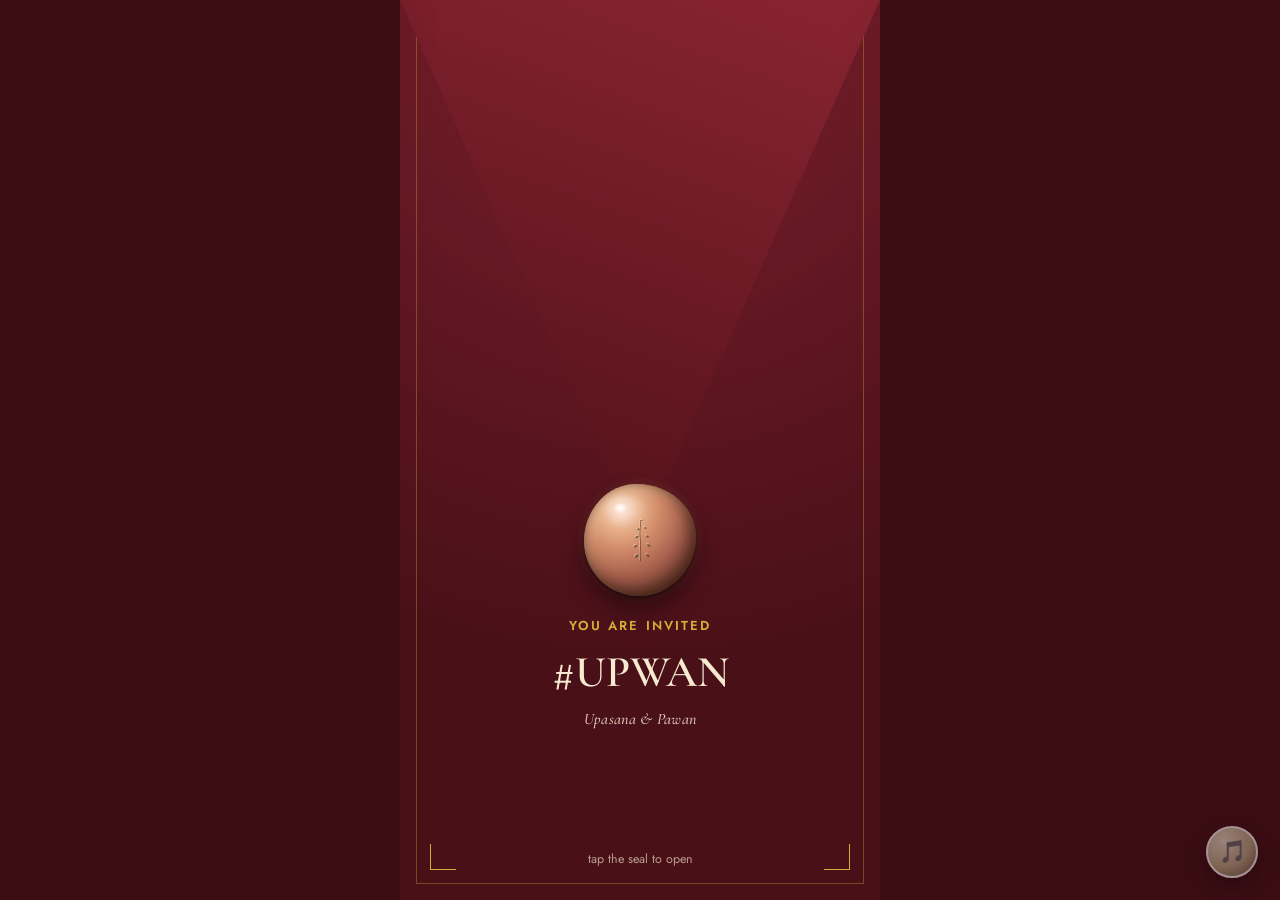
==== commit f672c329: "Redirect root to /br, allow per-scene ceremony time overrides - index.html now redirects to br/ (met" ====
--- a/index.html
+++ b/index.html
@@ -2,450 +2,28 @@
 <html lang="en">
 <head>
 <meta charset="UTF-8">
-<meta name="viewport" content="width=device-width, initial-scale=1, maximum-scale=1, user-scalable=no">
+<meta name="viewport" content="width=device-width, initial-scale=1">
+<meta http-equiv="refresh" content="0; url=br/">
 <title>Pawan &amp; Upasana • #UPWAN MMXXVI</title>
-<meta name="description" content="You're invited! Join Pawan &amp; Upasana's wedding celebrations — Haldi, Sangeet, Shubh Vivah &amp; Reception — 20&ndash;22 November 2026 in Bhimtal, Uttarakhand.">
-<meta name="theme-color" content="#3a0d13">
 <link rel="icon" href="data:image/svg+xml,%3Csvg xmlns='http://www.w3.org/2000/svg' viewBox='0 0 64 64'%3E%3Ccircle cx='32' cy='32' r='32' fill='%233a0d13'/%3E%3Cellipse cx='32' cy='44' rx='14' ry='5' fill='%237a4d10'/%3E%3Cpath d='M32 16 C24 28 24 38 32 42 C40 38 40 28 32 16 Z' fill='%23D4AF37'/%3E%3C/svg%3E">
-
-<link rel="preconnect" href="https://fonts.googleapis.com">
-<link rel="preconnect" href="https://fonts.gstatic.com" crossorigin>
-<link href="https://fonts.googleapis.com/css2?family=Cormorant+Garamond:wght@500;600;700&family=Jost:wght@400;500;600&display=swap" rel="stylesheet">
-
-<link rel="stylesheet" href="css/style.css">
+<style>
+  body {
+    margin: 0;
+    min-height: 100vh;
+    display: flex;
+    align-items: center;
+    justify-content: center;
+    background: #3a0d13;
+    color: rgba(246, 234, 208, 0.75);
+    font-family: Georgia, 'Times New Roman', serif;
+    text-align: center;
+    padding: 20px;
+  }
+  a { color: #D4AF37; }
+</style>
+<script>location.replace('br/');</script>
 </head>
 <body>
-
-<div class="app-shell">
-
-  <!-- Greeting overlay: shown briefly right after the envelope opens -->
-  <div id="greetingOverlay" class="greeting-overlay hidden">
-    <div>
-      <p>With Joy &amp; Blessings</p>
-      <h2>Welcome</h2>
-    </div>
-  </div>
-
-  <!-- Congratulations celebration: shown once the Save the Date tiles are all
-       scratched, or automatically if the guest scrolls past without scratching.
-       Confetti only, no overlaid text — the tiles right underneath already
-       spell out the dates, so a floating "Join us 20-22 November..." line
-       was just duplicating them in an ugly overlap. The burst itself is the
-       celebration. -->
-  <div id="congratsCelebration" class="congrats-celebration hidden">
-    <div id="congratsConfetti" class="congrats-confetti-layer"></div>
-  </div>
-
-  <div class="card">
-
-    <!-- ================= PAGE 1: ENVELOPE ================= -->
-    <section id="page1" class="page1">
-      <div class="deckle-border"></div>
-      <div class="corner corner-tl"></div>
-      <div class="corner corner-tr"></div>
-      <div class="corner corner-bl"></div>
-      <div class="corner corner-br"></div>
-
-      <div id="envelopeFlap" class="envelope-flap"></div>
-      <div id="envelopeGlow" class="envelope-glow"></div>
-
-      <div class="page1-content">
-        <div class="seal-wrap">
-          <div id="sealHalo" class="seal-halo"></div>
-          <div id="sealBurst" class="seal-burst"></div>
-          <div id="sealParticles" class="seal-particles"></div>
-
-          <button id="sealBtn" class="seal-btn" type="button" aria-label="Open the invitation">
-            <div class="seal-face">
-              <div class="seal-specular"></div>
-              <svg class="seal-branch" viewBox="0 0 200 200">
-                <defs>
-                  <path id="sealLeaf" d="M0,0 C2,-5 9,-5 13,0 C9,5 2,5 0,0 Z" />
-                  <g id="sealBranchShape">
-                    <path class="seal-stem" d="M100,160 C97,132 103,112 99,92 C96,74 102,56 100,42" />
-                    <use href="#sealLeaf" transform="translate(84,150) rotate(-42)" />
-                    <use href="#sealLeaf" transform="translate(117,140) rotate(42)" />
-                    <use href="#sealLeaf" transform="translate(81,120) rotate(-36) scale(0.94)" />
-                    <use href="#sealLeaf" transform="translate(120,111) rotate(36) scale(0.94)" />
-                    <use href="#sealLeaf" transform="translate(85,92) rotate(-30) scale(0.84)" />
-                    <use href="#sealLeaf" transform="translate(116,85) rotate(30) scale(0.84)" />
-                    <use href="#sealLeaf" transform="translate(90,68) rotate(-22) scale(0.68)" />
-                    <use href="#sealLeaf" transform="translate(111,61) rotate(22) scale(0.68)" />
-                    <use href="#sealLeaf" transform="translate(100,40) rotate(0) scale(0.5)" />
-                  </g>
-                </defs>
-                <use href="#sealBranchShape" class="seal-emboss-dark" x="1.3" y="1.6" />
-                <use href="#sealBranchShape" class="seal-emboss-light" x="-1.1" y="-1.1" />
-              </svg>
-            </div>
-          </button>
-        </div>
-
-        <div class="page1-title">
-          <p class="eyebrow">You Are Invited</p>
-          <h1>#UPWAN</h1>
-          <p class="page1-names">Pawan &amp; Upasana</p>
-        </div>
-
-        <div class="page1-spacer"></div>
-
-        <p id="page1Hint" class="page1-hint">tap the seal to open</p>
-      </div>
-    </section>
-
-    <!-- Falling petals shown while the envelope opens -->
-    <div id="petalShower" class="petal-shower hidden"></div>
-
-    <!-- ================= PAGE 2: CEREMONIES ================= -->
-    <div id="page2" class="page2 hidden">
-      <div class="temple-canopy"></div>
-      <div class="lantern-rail">
-        <div class="lantern-string left">
-          <div class="lantern" style="top:14vh"></div>
-          <div class="lantern" style="top:46vh; --flicker-delay:.6s"></div>
-          <div class="lantern" style="top:78vh; --flicker-delay:1.2s"></div>
-        </div>
-        <div class="lantern-string right">
-          <div class="lantern" style="top:22vh; --flicker-delay:.3s"></div>
-          <div class="lantern" style="top:54vh; --flicker-delay:.9s"></div>
-          <div class="lantern" style="top:86vh; --flicker-delay:1.5s"></div>
-        </div>
-      </div>
-      <button id="backBtn" class="back-btn" type="button">← back</button>
-      <div class="scene-dots" id="sceneDots"></div>
-
-      <!-- Scene: Welcome / Save the Date -->
-      <section id="savedateScene" class="scene scene-welcome">
-        <div class="bouquet bg-tl"><div class="bouquet-inner"><span class="petal petal-1"></span><span class="petal petal-2"></span><span class="petal petal-3"></span><span class="petal petal-4"></span><span class="petal petal-5"></span><span class="leaf leaf-1"></span><span class="leaf leaf-2"></span></div></div>
-        <div class="bouquet bg-br"><div class="bouquet-inner"><span class="petal petal-1"></span><span class="petal petal-2"></span><span class="petal petal-3"></span><span class="petal petal-4"></span><span class="petal petal-5"></span><span class="leaf leaf-1"></span><span class="leaf leaf-2"></span></div></div>
-        <div class="mandala-glow"></div>
-        <div class="bouquet mid-left"><div class="bouquet-inner"><span class="petal petal-1"></span><span class="petal petal-2"></span><span class="petal petal-3"></span><span class="petal petal-4"></span><span class="petal petal-5"></span><span class="leaf leaf-1"></span><span class="leaf leaf-2"></span></div></div>
-        <div class="bouquet mid-right"><div class="bouquet-inner"><span class="petal petal-1"></span><span class="petal petal-2"></span><span class="petal petal-3"></span><span class="petal petal-4"></span><span class="petal petal-5"></span><span class="leaf leaf-1"></span><span class="leaf leaf-2"></span></div></div>
-
-        <div class="ring-orbit outer"></div>
-        <div class="ring-orbit inner"></div>
-        <div class="sparkle" style="left:18%;top:22%;width:5px;height:5px;box-shadow:0 0 6px var(--accent)"></div>
-        <div class="sparkle" style="right:16%;top:30%;width:4px;height:4px;box-shadow:0 0 5px var(--accent);animation-delay:.6s"></div>
-        <div class="sparkle" style="left:24%;bottom:24%;width:6px;height:6px;box-shadow:0 0 7px var(--accent);animation-delay:1.1s"></div>
-        <div class="sparkle" style="right:22%;bottom:30%;width:4px;height:4px;box-shadow:0 0 5px var(--accent);animation-delay:1.6s"></div>
-
-        <div class="invocation">
-          <span class="invocation-om">ॐ</span>
-          <p class="invocation-line">श्री गणेशाय नमः</p>
-          <p class="invocation-hosts">Mrs. Rani Pandey &amp; Mr. R.C. Pandey<br>joyfully invite you</p>
-        </div>
-
-        <p class="scene-eyebrow">Shubh Vivah</p>
-        <h1 class="scene-title">Pawan &amp; Upasana</h1>
-
-        <div class="savedate">
-          <p class="savedate-label">✦ Save the Date ✦</p>
-          <div class="scratch-grid">
-            <div class="scratch-tile">
-              <div class="scratch-reveal"><span class="reveal-main">20, 21 &amp; 22</span><span class="reveal-sub">तारीख</span></div>
-              <canvas class="scratch-canvas"></canvas>
-            </div>
-            <div class="scratch-tile">
-              <div class="scratch-reveal"><span class="reveal-main">NOVEMBER</span><span class="reveal-sub">नवम्बर</span></div>
-              <canvas class="scratch-canvas"></canvas>
-            </div>
-            <div class="scratch-tile">
-              <div class="scratch-reveal"><span class="reveal-main">2026</span><span class="reveal-sub">वर्ष</span></div>
-              <canvas class="scratch-canvas"></canvas>
-            </div>
-          </div>
-          <p class="savedate-hint">✧ scratch the gold tiles to reveal ✧</p>
-        </div>
-
-        <p class="scroll-hint">↓ scroll for the celebrations</p>
-
-        <div class="diya-row">
-          <div class="diya-mini"><div class="diya-base"></div><div class="diya-flame" style="animation-delay:0s"></div></div>
-          <div class="diya-mini"><div class="diya-base"></div><div class="diya-flame" style="animation-delay:.3s"></div></div>
-          <div class="diya-mini"><div class="diya-base"></div><div class="diya-flame" style="animation-delay:.6s"></div></div>
-          <div class="diya-mini"><div class="diya-base"></div><div class="diya-flame" style="animation-delay:.9s"></div></div>
-          <div class="diya-mini"><div class="diya-base"></div><div class="diya-flame" style="animation-delay:1.2s"></div></div>
-        </div>
-      </section>
-
-      <!-- Scene: Haldi -->
-      <section class="scene scene-haldi">
-        <div class="bouquet bg-tl"><div class="bouquet-inner"><span class="petal petal-1"></span><span class="petal petal-2"></span><span class="petal petal-3"></span><span class="petal petal-4"></span><span class="petal petal-5"></span><span class="leaf leaf-1"></span><span class="leaf leaf-2"></span></div></div>
-        <div class="bouquet bg-br"><div class="bouquet-inner"><span class="petal petal-1"></span><span class="petal petal-2"></span><span class="petal petal-3"></span><span class="petal petal-4"></span><span class="petal petal-5"></span><span class="leaf leaf-1"></span><span class="leaf leaf-2"></span></div></div>
-        <div class="mandala-glow"></div>
-        <div class="bouquet mid-left"><div class="bouquet-inner"><span class="petal petal-1"></span><span class="petal petal-2"></span><span class="petal petal-3"></span><span class="petal petal-4"></span><span class="petal petal-5"></span><span class="leaf leaf-1"></span><span class="leaf leaf-2"></span></div></div>
-        <div class="bouquet mid-right"><div class="bouquet-inner"><span class="petal petal-1"></span><span class="petal petal-2"></span><span class="petal petal-3"></span><span class="petal petal-4"></span><span class="petal petal-5"></span><span class="leaf leaf-1"></span><span class="leaf leaf-2"></span></div></div>
-
-        <div class="sparkle" style="left:16%;top:18%;width:5px;height:5px;background:#fff3c4;box-shadow:0 0 7px #fff3c4"></div>
-        <div class="sparkle" style="right:14%;top:26%;width:4px;height:4px;background:#fff3c4;box-shadow:0 0 6px #fff3c4;animation-delay:.5s"></div>
-        <div class="sparkle" style="left:22%;bottom:20%;width:5px;height:5px;background:#fff3c4;box-shadow:0 0 7px #fff3c4;animation-delay:1s"></div>
-        <div class="sparkle" style="right:20%;bottom:26%;width:4px;height:4px;background:#fff3c4;box-shadow:0 0 6px #fff3c4;animation-delay:1.5s"></div>
-
-        <div class="diya">
-          <div class="diya-base"></div>
-          <div class="diya-flame"></div>
-        </div>
-        <div class="title-flourish"><span class="fl-dot"></span><span class="fl-line"></span><span class="fl-mark">❀</span><span class="fl-line"></span><span class="fl-dot"></span></div>
-        <h2 class="scene-title">Haldi</h2>
-        <p class="scene-title-hindi">हल्दी</p>
-
-        <!-- add_placeholder: assets/media/haldi.mp4 (or .webm/.jpg/.png) -->
-        <div class="media-slot rect" data-slot="haldi" data-alt="Haldi ceremony">
-          <div class="temple-pillar temple-pillar-l"></div>
-          <div class="temple-pillar temple-pillar-r"></div>
-          <div class="temple-garland"></div>
-          <div class="temple-medallion"></div>
-          <div class="media-slot-placeholder" style="background:linear-gradient(160deg,#ffe9a8,#f6b93b)">
-            <div class="glow-orb" style="left:14%;top:20%;width:60px;height:60px"></div>
-            <div class="glow-orb" style="right:16%;top:50%;width:80px;height:80px;animation-delay:1s"></div>
-            <div class="glow-orb" style="left:38%;bottom:10%;width:50px;height:50px;animation-delay:.5s"></div>
-            <div class="mini-flame" style="left:20%;bottom:16px;width:10px;height:16px;animation-delay:.2s"></div>
-            <div class="mini-flame" style="right:24%;top:22px;width:8px;height:13px;animation-delay:.7s"></div>
-          </div>
-        </div>
-
-        <p class="scene-date">20 November 2026 · 10:00 AM onwards</p>
-        <a class="calendar-link" data-cal="haldi" href="#" target="_blank" rel="noopener">+ Add to Calendar</a>
-        <div class="ceremony-countdown" data-countdown="haldi">
-          <div class="cd-unit"><span class="cd-num" data-cd="d">00</span><span class="cd-unit-label">Days</span></div>
-          <div class="cd-unit"><span class="cd-num" data-cd="h">00</span><span class="cd-unit-label">Hrs</span></div>
-          <div class="cd-unit"><span class="cd-num" data-cd="m">00</span><span class="cd-unit-label">Min</span></div>
-          <div class="cd-unit"><span class="cd-num" data-cd="s">00</span><span class="cd-unit-label">Sec</span></div>
-        </div>
-
-        <div class="diya-row">
-          <div class="diya-mini"><div class="diya-base"></div><div class="diya-flame" style="animation-delay:0s"></div></div>
-          <div class="diya-mini"><div class="diya-base"></div><div class="diya-flame" style="animation-delay:.3s"></div></div>
-          <div class="diya-mini"><div class="diya-base"></div><div class="diya-flame" style="animation-delay:.6s"></div></div>
-          <div class="diya-mini"><div class="diya-base"></div><div class="diya-flame" style="animation-delay:.9s"></div></div>
-          <div class="diya-mini"><div class="diya-base"></div><div class="diya-flame" style="animation-delay:1.2s"></div></div>
-        </div>
-      </section>
-
-      <!-- Scene: Sangeet -->
-      <section class="scene scene-sangeet">
-        <div class="bouquet bg-tl"><div class="bouquet-inner"><span class="petal petal-1"></span><span class="petal petal-2"></span><span class="petal petal-3"></span><span class="petal petal-4"></span><span class="petal petal-5"></span><span class="leaf leaf-1"></span><span class="leaf leaf-2"></span></div></div>
-        <div class="bouquet bg-br"><div class="bouquet-inner"><span class="petal petal-1"></span><span class="petal petal-2"></span><span class="petal petal-3"></span><span class="petal petal-4"></span><span class="petal petal-5"></span><span class="leaf leaf-1"></span><span class="leaf leaf-2"></span></div></div>
-        <div class="mandala-glow"></div>
-        <div class="bouquet mid-left"><div class="bouquet-inner"><span class="petal petal-1"></span><span class="petal petal-2"></span><span class="petal petal-3"></span><span class="petal petal-4"></span><span class="petal petal-5"></span><span class="leaf leaf-1"></span><span class="leaf leaf-2"></span></div></div>
-        <div class="bouquet mid-right"><div class="bouquet-inner"><span class="petal petal-1"></span><span class="petal petal-2"></span><span class="petal petal-3"></span><span class="petal petal-4"></span><span class="petal petal-5"></span><span class="leaf leaf-1"></span><span class="leaf leaf-2"></span></div></div>
-
-        <div class="drift-petal" style="top:18%;left:14%;width:8px;height:8px"></div>
-        <div class="drift-petal" style="top:70%;right:16%;width:10px;height:10px;animation-delay:.4s"></div>
-        <div class="drift-petal" style="top:40%;right:22%;width:6px;height:6px;animation-delay:.8s"></div>
-        <div class="drift-petal" style="top:56%;left:10%;width:7px;height:7px;animation-delay:1.2s"></div>
-        <div class="drift-petal" style="top:14%;right:30%;width:5px;height:5px;animation-delay:1.6s"></div>
-
-        <div class="peacock-feather pf-left"></div>
-        <div class="peacock-feather pf-right"></div>
-
-        <div class="title-flourish"><span class="fl-dot"></span><span class="fl-line"></span><span class="fl-mark">❀</span><span class="fl-line"></span><span class="fl-dot"></span></div>
-        <h2 class="scene-title">Sangeet</h2>
-        <p class="scene-title-hindi">संगीत संध्या</p>
-
-        <!-- add_placeholder: assets/media/sangeet.mp4 (or .webm/.jpg/.png) -->
-        <div class="media-slot rect" data-slot="sangeet" data-alt="Sangeet celebration">
-          <div class="temple-pillar temple-pillar-l"></div>
-          <div class="temple-pillar temple-pillar-r"></div>
-          <div class="temple-garland"></div>
-          <div class="temple-medallion"></div>
-          <div class="media-slot-placeholder" style="background:radial-gradient(circle at 50% 40%,#a83a68,#4a1030 80%)">
-            <div class="mini-sparkle" style="left:24%;top:30%;width:5px;height:5px;box-shadow:0 0 6px #fff"></div>
-            <div class="mini-sparkle" style="right:22%;top:22%;width:4px;height:4px;box-shadow:0 0 5px #fff;animation-delay:.5s"></div>
-            <div class="mini-sparkle" style="left:34%;bottom:24%;width:6px;height:6px;box-shadow:0 0 7px #fff;animation-delay:1s"></div>
-            <div class="mini-sparkle" style="right:30%;bottom:30%;width:4px;height:4px;box-shadow:0 0 5px #fff;animation-delay:1.4s"></div>
-          </div>
-        </div>
-
-        <p class="scene-date">20 November 2026 · 5:00 PM onwards</p>
-        <a class="calendar-link" data-cal="sangeet" href="#" target="_blank" rel="noopener">+ Add to Calendar</a>
-        <div class="ceremony-countdown" data-countdown="sangeet">
-          <div class="cd-unit"><span class="cd-num" data-cd="d">00</span><span class="cd-unit-label">Days</span></div>
-          <div class="cd-unit"><span class="cd-num" data-cd="h">00</span><span class="cd-unit-label">Hrs</span></div>
-          <div class="cd-unit"><span class="cd-num" data-cd="m">00</span><span class="cd-unit-label">Min</span></div>
-          <div class="cd-unit"><span class="cd-num" data-cd="s">00</span><span class="cd-unit-label">Sec</span></div>
-        </div>
-
-        <div class="diya-row">
-          <div class="diya-mini"><div class="diya-base"></div><div class="diya-flame" style="animation-delay:0s"></div></div>
-          <div class="diya-mini"><div class="diya-base"></div><div class="diya-flame" style="animation-delay:.3s"></div></div>
-          <div class="diya-mini"><div class="diya-base"></div><div class="diya-flame" style="animation-delay:.6s"></div></div>
-          <div class="diya-mini"><div class="diya-base"></div><div class="diya-flame" style="animation-delay:.9s"></div></div>
-          <div class="diya-mini"><div class="diya-base"></div><div class="diya-flame" style="animation-delay:1.2s"></div></div>
-        </div>
-      </section>
-
-      <!-- Scene: Shubh Vivah -->
-      <section class="scene scene-vivah">
-        <div class="bouquet bg-tl"><div class="bouquet-inner"><span class="petal petal-1"></span><span class="petal petal-2"></span><span class="petal petal-3"></span><span class="petal petal-4"></span><span class="petal petal-5"></span><span class="leaf leaf-1"></span><span class="leaf leaf-2"></span></div></div>
-        <div class="bouquet bg-br"><div class="bouquet-inner"><span class="petal petal-1"></span><span class="petal petal-2"></span><span class="petal petal-3"></span><span class="petal petal-4"></span><span class="petal petal-5"></span><span class="leaf leaf-1"></span><span class="leaf leaf-2"></span></div></div>
-        <div class="mandala-glow"></div>
-        <div class="bouquet mid-left"><div class="bouquet-inner"><span class="petal petal-1"></span><span class="petal petal-2"></span><span class="petal petal-3"></span><span class="petal petal-4"></span><span class="petal petal-5"></span><span class="leaf leaf-1"></span><span class="leaf leaf-2"></span></div></div>
-        <div class="bouquet mid-right"><div class="bouquet-inner"><span class="petal petal-1"></span><span class="petal petal-2"></span><span class="petal petal-3"></span><span class="petal petal-4"></span><span class="petal petal-5"></span><span class="leaf leaf-1"></span><span class="leaf leaf-2"></span></div></div>
-
-        <div class="ring-orbit vivah-outer"></div>
-        <div class="ring-orbit vivah-inner"></div>
-        <div class="sparkle" style="left:14%;top:20%;width:5px;height:5px;box-shadow:0 0 7px var(--accent)"></div>
-        <div class="sparkle" style="right:16%;top:16%;width:4px;height:4px;box-shadow:0 0 6px var(--accent);animation-delay:.7s"></div>
-        <div class="sparkle" style="left:18%;bottom:18%;width:5px;height:5px;box-shadow:0 0 7px var(--accent);animation-delay:1.3s"></div>
-        <div class="sparkle" style="right:14%;bottom:24%;width:4px;height:4px;box-shadow:0 0 6px var(--accent);animation-delay:1.9s"></div>
-
-        <div class="kalash"></div>
-        <div class="title-flourish"><span class="fl-dot"></span><span class="fl-line"></span><span class="fl-mark">❀</span><span class="fl-line"></span><span class="fl-dot"></span></div>
-        <h2 class="scene-title">Shubh Vivah</h2>
-        <p class="scene-title-hindi">पावन शुभ विवाह</p>
-
-        <!-- add_placeholder: assets/media/vivah.mp4 (or .webm/.jpg/.png) -->
-        <div class="media-slot rect" data-slot="vivah" data-alt="Shubh Vivah ceremony">
-          <div class="temple-pillar temple-pillar-l"></div>
-          <div class="temple-pillar temple-pillar-r"></div>
-          <div class="temple-garland"></div>
-          <div class="temple-medallion"></div>
-          <div class="media-slot-placeholder" style="background:radial-gradient(circle at 50% 40%,#7a1f2c,#3a0d13 85%)">
-            <div class="gold-swirl"></div>
-            <div class="gold-ring"></div>
-          </div>
-        </div>
-
-        <p class="scene-date">21 November 2026 · 11:00 AM onwards</p>
-        <a class="calendar-link" data-cal="vivah" href="#" target="_blank" rel="noopener">+ Add to Calendar</a>
-        <div class="ceremony-countdown" data-countdown="vivah">
-          <div class="cd-unit"><span class="cd-num" data-cd="d">00</span><span class="cd-unit-label">Days</span></div>
-          <div class="cd-unit"><span class="cd-num" data-cd="h">00</span><span class="cd-unit-label">Hrs</span></div>
-          <div class="cd-unit"><span class="cd-num" data-cd="m">00</span><span class="cd-unit-label">Min</span></div>
-          <div class="cd-unit"><span class="cd-num" data-cd="s">00</span><span class="cd-unit-label">Sec</span></div>
-        </div>
-
-        <div class="diya-row">
-          <div class="diya-mini"><div class="diya-base"></div><div class="diya-flame" style="animation-delay:0s"></div></div>
-          <div class="diya-mini"><div class="diya-base"></div><div class="diya-flame" style="animation-delay:.3s"></div></div>
-          <div class="diya-mini"><div class="diya-base"></div><div class="diya-flame" style="animation-delay:.6s"></div></div>
-          <div class="diya-mini"><div class="diya-base"></div><div class="diya-flame" style="animation-delay:.9s"></div></div>
-          <div class="diya-mini"><div class="diya-base"></div><div class="diya-flame" style="animation-delay:1.2s"></div></div>
-        </div>
-      </section>
-
-      <!-- Scene: Reception -->
-      <section class="scene scene-reception">
-        <div class="bouquet bg-tl"><div class="bouquet-inner"><span class="petal petal-1"></span><span class="petal petal-2"></span><span class="petal petal-3"></span><span class="petal petal-4"></span><span class="petal petal-5"></span><span class="leaf leaf-1"></span><span class="leaf leaf-2"></span></div></div>
-        <div class="bouquet bg-br"><div class="bouquet-inner"><span class="petal petal-1"></span><span class="petal petal-2"></span><span class="petal petal-3"></span><span class="petal petal-4"></span><span class="petal petal-5"></span><span class="leaf leaf-1"></span><span class="leaf leaf-2"></span></div></div>
-        <div class="mandala-glow"></div>
-        <div class="bouquet mid-left"><div class="bouquet-inner"><span class="petal petal-1"></span><span class="petal petal-2"></span><span class="petal petal-3"></span><span class="petal petal-4"></span><span class="petal petal-5"></span><span class="leaf leaf-1"></span><span class="leaf leaf-2"></span></div></div>
-        <div class="bouquet mid-right"><div class="bouquet-inner"><span class="petal petal-1"></span><span class="petal petal-2"></span><span class="petal petal-3"></span><span class="petal petal-4"></span><span class="petal petal-5"></span><span class="leaf leaf-1"></span><span class="leaf leaf-2"></span></div></div>
-
-        <div class="bloom"></div>
-        <div class="drift-petal" style="top:16%;left:12%;width:7px;height:7px;background:rgba(212,175,55,.4)"></div>
-        <div class="drift-petal" style="top:64%;right:14%;width:8px;height:8px;background:rgba(212,175,55,.35);animation-delay:.5s"></div>
-        <div class="drift-petal" style="top:32%;right:20%;width:6px;height:6px;background:rgba(212,175,55,.4);animation-delay:1s"></div>
-        <div class="title-flourish"><span class="fl-dot"></span><span class="fl-line"></span><span class="fl-mark">❀</span><span class="fl-line"></span><span class="fl-dot"></span></div>
-        <h2 class="scene-title">Grand Reception</h2>
-        <p class="scene-title-hindi">आशीर्वाद समारोह</p>
-
-        <!-- add_placeholder: assets/media/reception.mp4 (or .webm/.jpg/.png) -->
-        <div class="media-slot rect" data-slot="reception" data-alt="Grand Reception">
-          <div class="temple-pillar temple-pillar-l"></div>
-          <div class="temple-pillar temple-pillar-r"></div>
-          <div class="temple-garland"></div>
-          <div class="temple-medallion"></div>
-          <div class="media-slot-placeholder" style="background:linear-gradient(160deg,#f8ecd6,#d9b877)">
-            <div class="mini-bloom" style="left:50%;top:50%;transform:translate(-50%,-50%);width:60px;height:60px"></div>
-            <div class="mini-bloom" style="left:32%;top:38%;width:22px;height:22px;animation-delay:.4s"></div>
-            <div class="mini-bloom" style="right:28%;bottom:32%;width:18px;height:18px;animation-delay:.8s"></div>
-          </div>
-        </div>
-
-        <p class="scene-date">22 November 2026 · 12:00 PM onwards</p>
-        <a class="calendar-link" data-cal="reception" href="#" target="_blank" rel="noopener">+ Add to Calendar</a>
-        <div class="ceremony-countdown" data-countdown="reception">
-          <div class="cd-unit"><span class="cd-num" data-cd="d">00</span><span class="cd-unit-label">Days</span></div>
-          <div class="cd-unit"><span class="cd-num" data-cd="h">00</span><span class="cd-unit-label">Hrs</span></div>
-          <div class="cd-unit"><span class="cd-num" data-cd="m">00</span><span class="cd-unit-label">Min</span></div>
-          <div class="cd-unit"><span class="cd-num" data-cd="s">00</span><span class="cd-unit-label">Sec</span></div>
-        </div>
-
-        <div class="diya-row">
-          <div class="diya-mini"><div class="diya-base"></div><div class="diya-flame" style="animation-delay:0s"></div></div>
-          <div class="diya-mini"><div class="diya-base"></div><div class="diya-flame" style="animation-delay:.3s"></div></div>
-          <div class="diya-mini"><div class="diya-base"></div><div class="diya-flame" style="animation-delay:.6s"></div></div>
-          <div class="diya-mini"><div class="diya-base"></div><div class="diya-flame" style="animation-delay:.9s"></div></div>
-          <div class="diya-mini"><div class="diya-base"></div><div class="diya-flame" style="animation-delay:1.2s"></div></div>
-        </div>
-      </section>
-
-      <!-- Scene: Venue + RSVP -->
-      <section class="scene scene-venue">
-        <div class="bouquet bg-tl"><div class="bouquet-inner"><span class="petal petal-1"></span><span class="petal petal-2"></span><span class="petal petal-3"></span><span class="petal petal-4"></span><span class="petal petal-5"></span><span class="leaf leaf-1"></span><span class="leaf leaf-2"></span></div></div>
-        <div class="bouquet bg-br"><div class="bouquet-inner"><span class="petal petal-1"></span><span class="petal petal-2"></span><span class="petal petal-3"></span><span class="petal petal-4"></span><span class="petal petal-5"></span><span class="leaf leaf-1"></span><span class="leaf leaf-2"></span></div></div>
-        <div class="mandala-glow"></div>
-        <div class="bouquet mid-left"><div class="bouquet-inner"><span class="petal petal-1"></span><span class="petal petal-2"></span><span class="petal petal-3"></span><span class="petal petal-4"></span><span class="petal petal-5"></span><span class="leaf leaf-1"></span><span class="leaf leaf-2"></span></div></div>
-        <div class="bouquet mid-right"><div class="bouquet-inner"><span class="petal petal-1"></span><span class="petal petal-2"></span><span class="petal petal-3"></span><span class="petal petal-4"></span><span class="petal petal-5"></span><span class="leaf leaf-1"></span><span class="leaf leaf-2"></span></div></div>
-        <div class="sparkle" style="left:12%;top:14%;width:5px;height:5px;background:#7fbfae;box-shadow:0 0 6px #7fbfae"></div>
-        <div class="sparkle" style="right:14%;top:20%;width:4px;height:4px;background:#7fbfae;box-shadow:0 0 5px #7fbfae;animation-delay:.8s"></div>
-
-        <p class="scene-eyebrow">Venue</p>
-        <h2>Hotel Neelesh Inn</h2>
-        <p class="venue-sub">Bhimtal Lake, Nainital District, Uttarakhand</p>
-        <div class="title-flourish"><span class="fl-dot"></span><span class="fl-line"></span><span class="fl-mark">❀</span><span class="fl-line"></span><span class="fl-dot"></span></div>
-
-        <div class="lotus standalone"><span class="petal"></span><span class="petal"></span><span class="petal"></span><span class="petal"></span><span class="petal"></span></div>
-
-        <p class="venue-blurb">A quiet Himalayan lake town in the Kumaon foothills — calmer, greener, and less crowded than nearby Nainital.</p>
-
-        <a href="https://www.google.com/maps?um=1&ie=UTF-8&fb=1&gl=in&sa=X&geocode=KQ37fEqGl6A5MdCy8UoZFBso&daddr=Nainital+near+bhimtal+lake,+Uttarakhand+263136" target="_blank" rel="noopener" class="pill-btn">Get Directions →</a>
-
-        <div class="divider"></div>
-
-        <p class="rsvp-heading">RSVP</p>
-        <form id="rsvpForm" class="rsvp-form">
-          <input id="rsvpName" class="rsvp-input" type="text" placeholder="Your name" required>
-          <select id="rsvpGuests" class="rsvp-select">
-            <option value="1">1 Guest</option>
-            <option value="2">2 Guests</option>
-            <option value="3">3 Guests</option>
-            <option value="4">4 Guests</option>
-            <option value="5+">5+ Guests</option>
-          </select>
-          <div class="rsvp-radios">
-            <label><input type="radio" name="attending" value="Joyfully Attending" checked> Attending</label>
-            <label><input type="radio" name="attending" value="Regretfully Declining"> Regrets</label>
-          </div>
-          <button type="submit" class="pill-btn">Send RSVP</button>
-        </form>
-      </section>
-
-      <!-- Scene: Thank You (closing) -->
-      <section class="scene scene-thankyou">
-        <div class="bouquet bg-tl"><div class="bouquet-inner"><span class="petal petal-1"></span><span class="petal petal-2"></span><span class="petal petal-3"></span><span class="petal petal-4"></span><span class="petal petal-5"></span><span class="leaf leaf-1"></span><span class="leaf leaf-2"></span></div></div>
-        <div class="bouquet bg-br"><div class="bouquet-inner"><span class="petal petal-1"></span><span class="petal petal-2"></span><span class="petal petal-3"></span><span class="petal petal-4"></span><span class="petal petal-5"></span><span class="leaf leaf-1"></span><span class="leaf leaf-2"></span></div></div>
-        <div class="mandala-glow"></div>
-        <div class="bouquet mid-left"><div class="bouquet-inner"><span class="petal petal-1"></span><span class="petal petal-2"></span><span class="petal petal-3"></span><span class="petal petal-4"></span><span class="petal petal-5"></span><span class="leaf leaf-1"></span><span class="leaf leaf-2"></span></div></div>
-        <div class="bouquet mid-right"><div class="bouquet-inner"><span class="petal petal-1"></span><span class="petal petal-2"></span><span class="petal petal-3"></span><span class="petal petal-4"></span><span class="petal petal-5"></span><span class="leaf leaf-1"></span><span class="leaf leaf-2"></span></div></div>
-
-        <div class="title-flourish"><span class="fl-dot"></span><span class="fl-line"></span><span class="fl-mark">❀</span><span class="fl-line"></span><span class="fl-dot"></span></div>
-        <h2 class="scene-title">With Love &amp; Gratitude</h2>
-        <p class="scene-title-hindi">धन्यवाद</p>
-        <p class="thankyou-text">Your presence is the greatest gift we could ask for.<br>We can't wait to celebrate with you.</p>
-        <p class="thankyou-signoff">— Pawan &amp; Upasana</p>
-
-        <div class="diya-row">
-          <div class="diya-mini"><div class="diya-base"></div><div class="diya-flame" style="animation-delay:0s"></div></div>
-          <div class="diya-mini"><div class="diya-base"></div><div class="diya-flame" style="animation-delay:.3s"></div></div>
-          <div class="diya-mini"><div class="diya-base"></div><div class="diya-flame" style="animation-delay:.6s"></div></div>
-          <div class="diya-mini"><div class="diya-base"></div><div class="diya-flame" style="animation-delay:.9s"></div></div>
-          <div class="diya-mini"><div class="diya-base"></div><div class="diya-flame" style="animation-delay:1.2s"></div></div>
-        </div>
-      </section>
-
-    </div>
-  </div>
-</div>
-
-<button id="musicBtn" class="music-pill paused" type="button" title="Toggle music" aria-label="Toggle background music">🎵</button>
-<!-- Auto-starts as soon as the envelope opens onto page 2 (see js/app.js) — the music toggle button still lets guests pause/resume it. -->
-<audio id="bgAudio" loop preload="auto">
-  <source src="assets/audio/aaj-se-teri.mp4" type="audio/mp4">
-</audio>
-
-<script src="js/app.js"></script>
+  <p>Redirecting to the invitation&hellip; <a href="br/">click here</a> if you're not redirected automatically.</p>
 </body>
 </html>
